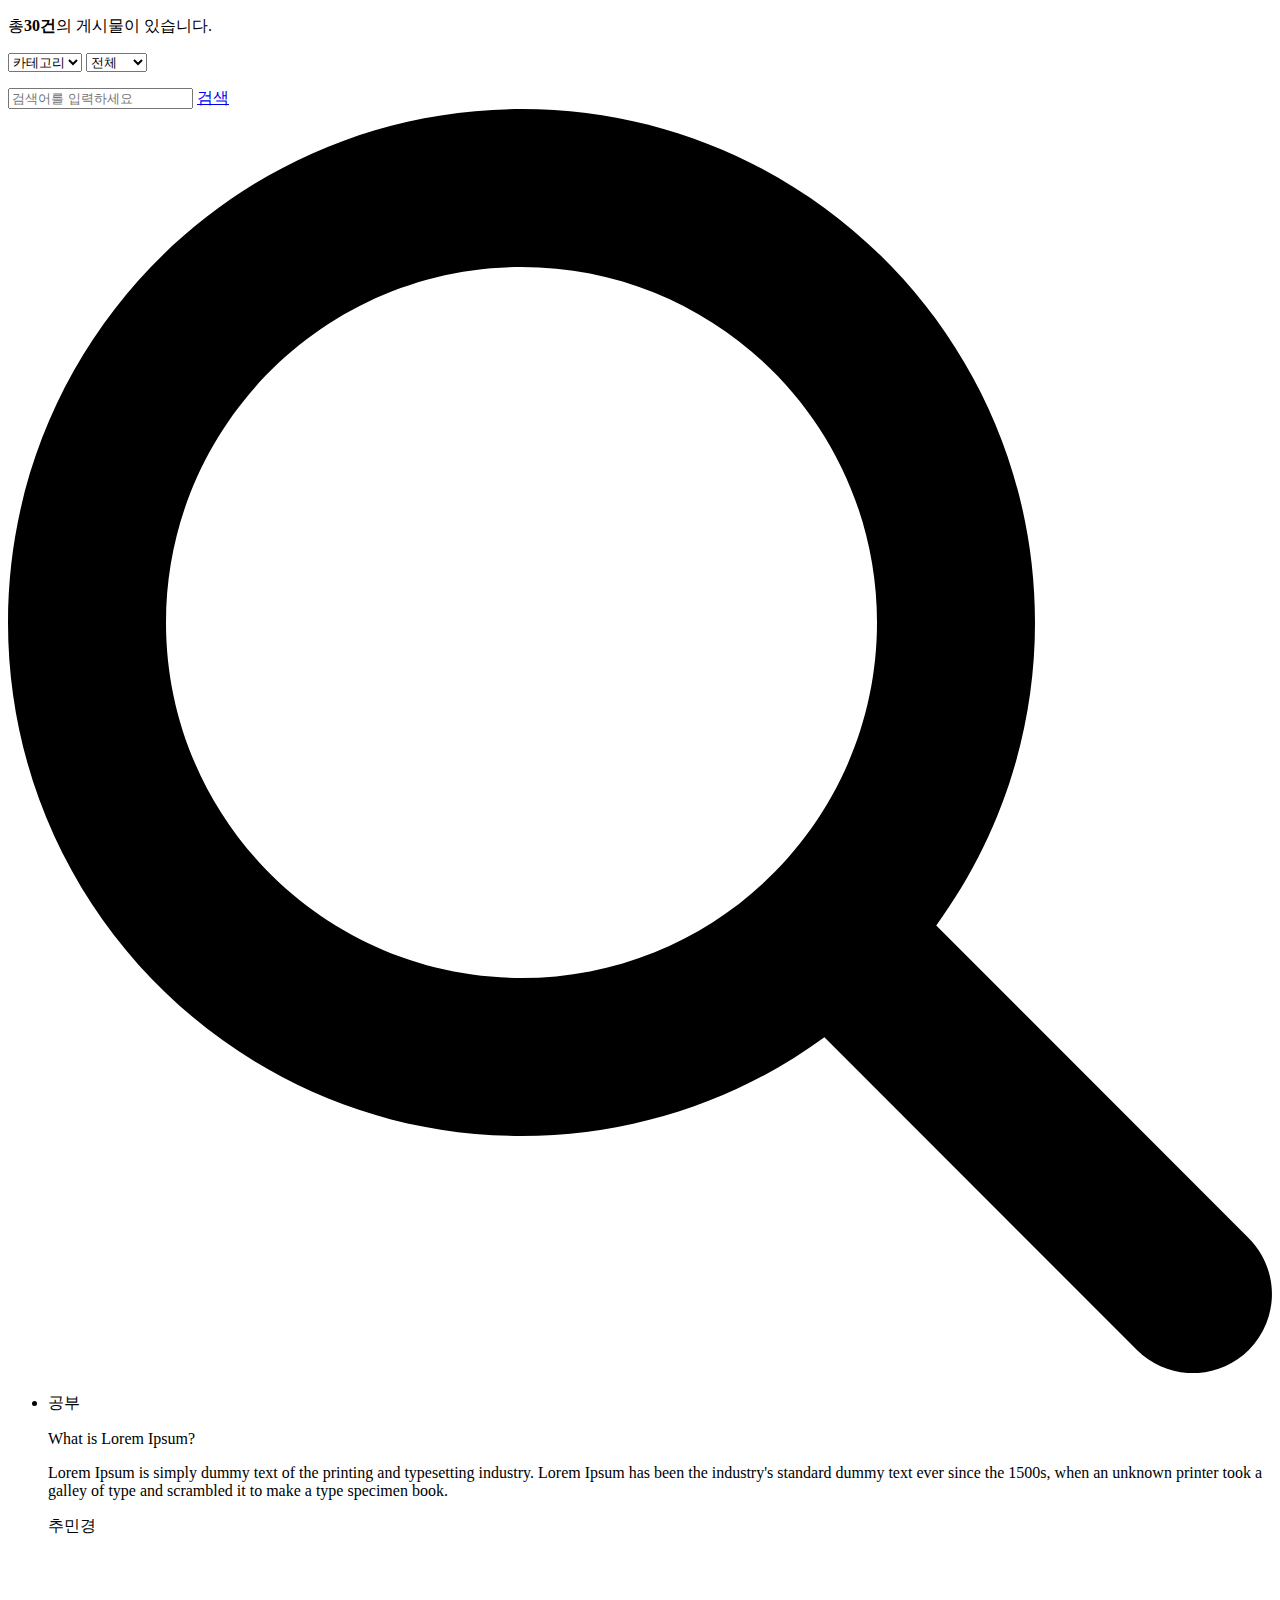
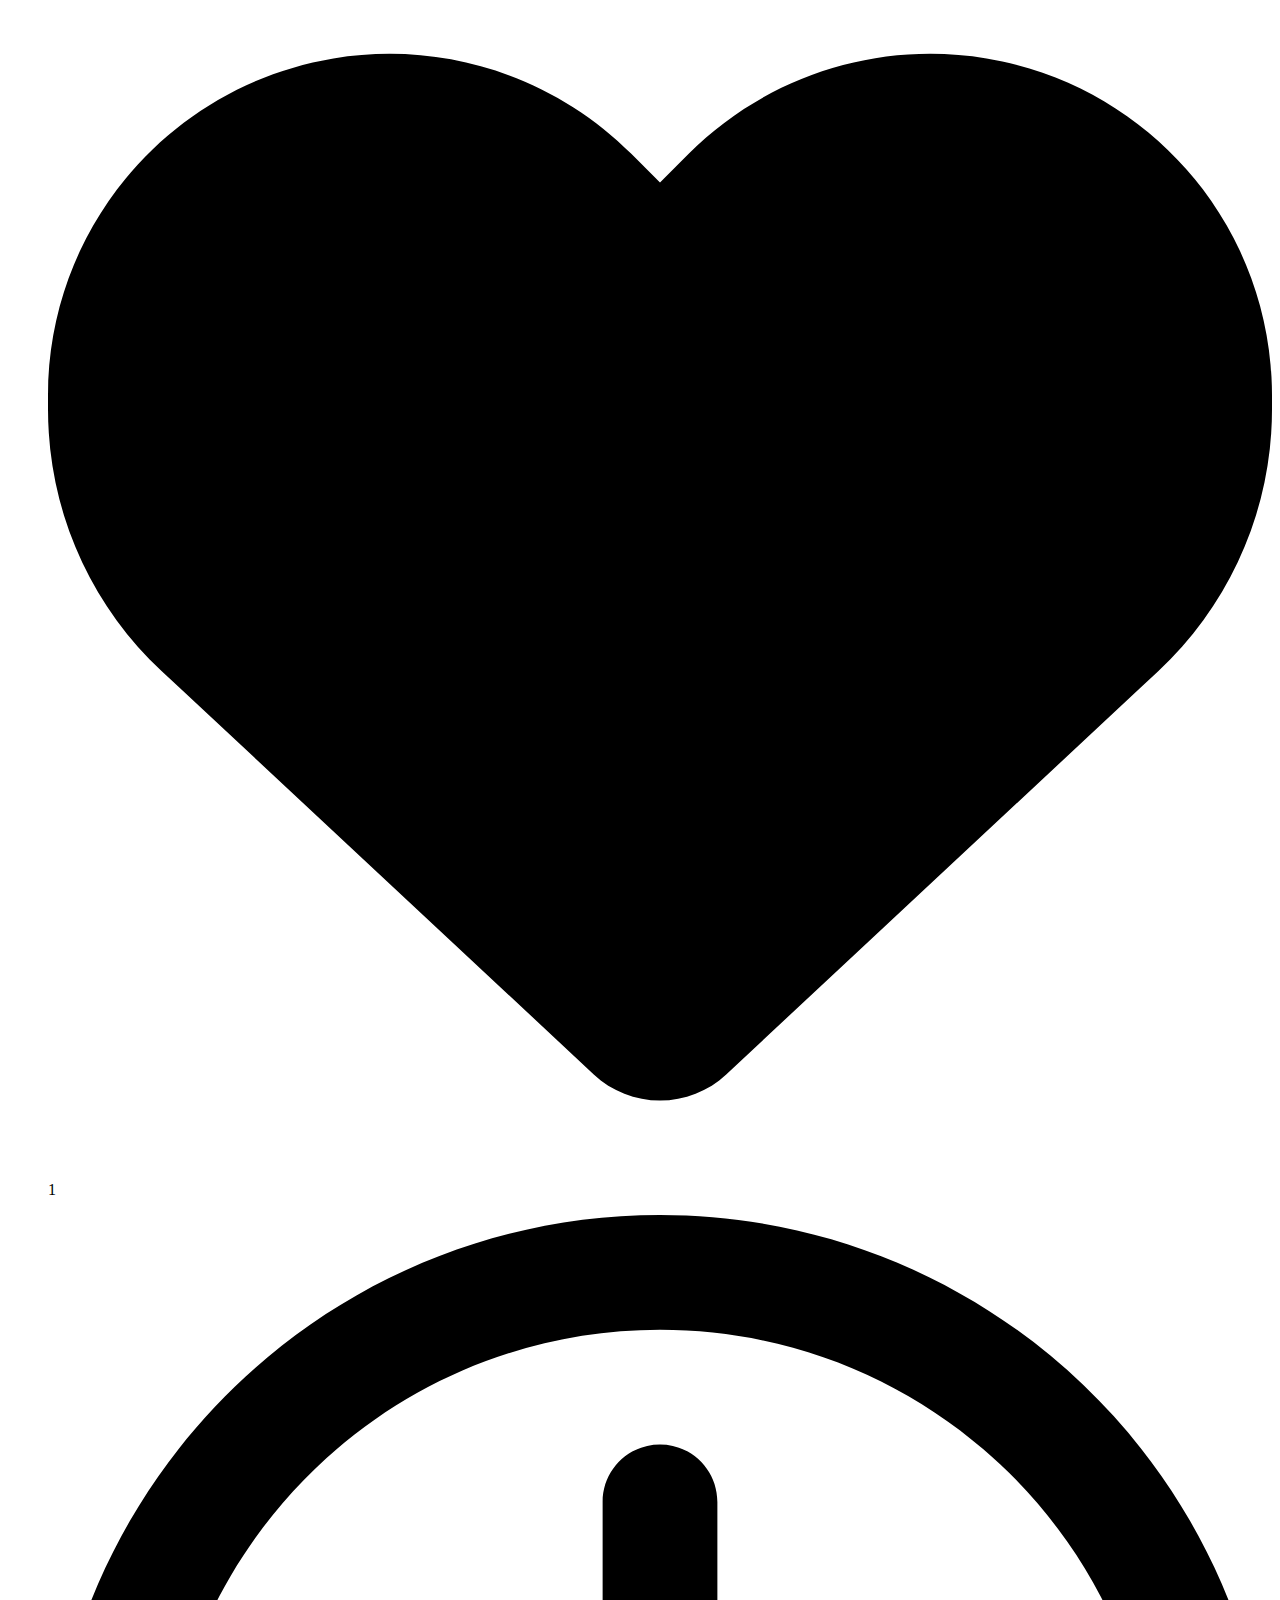
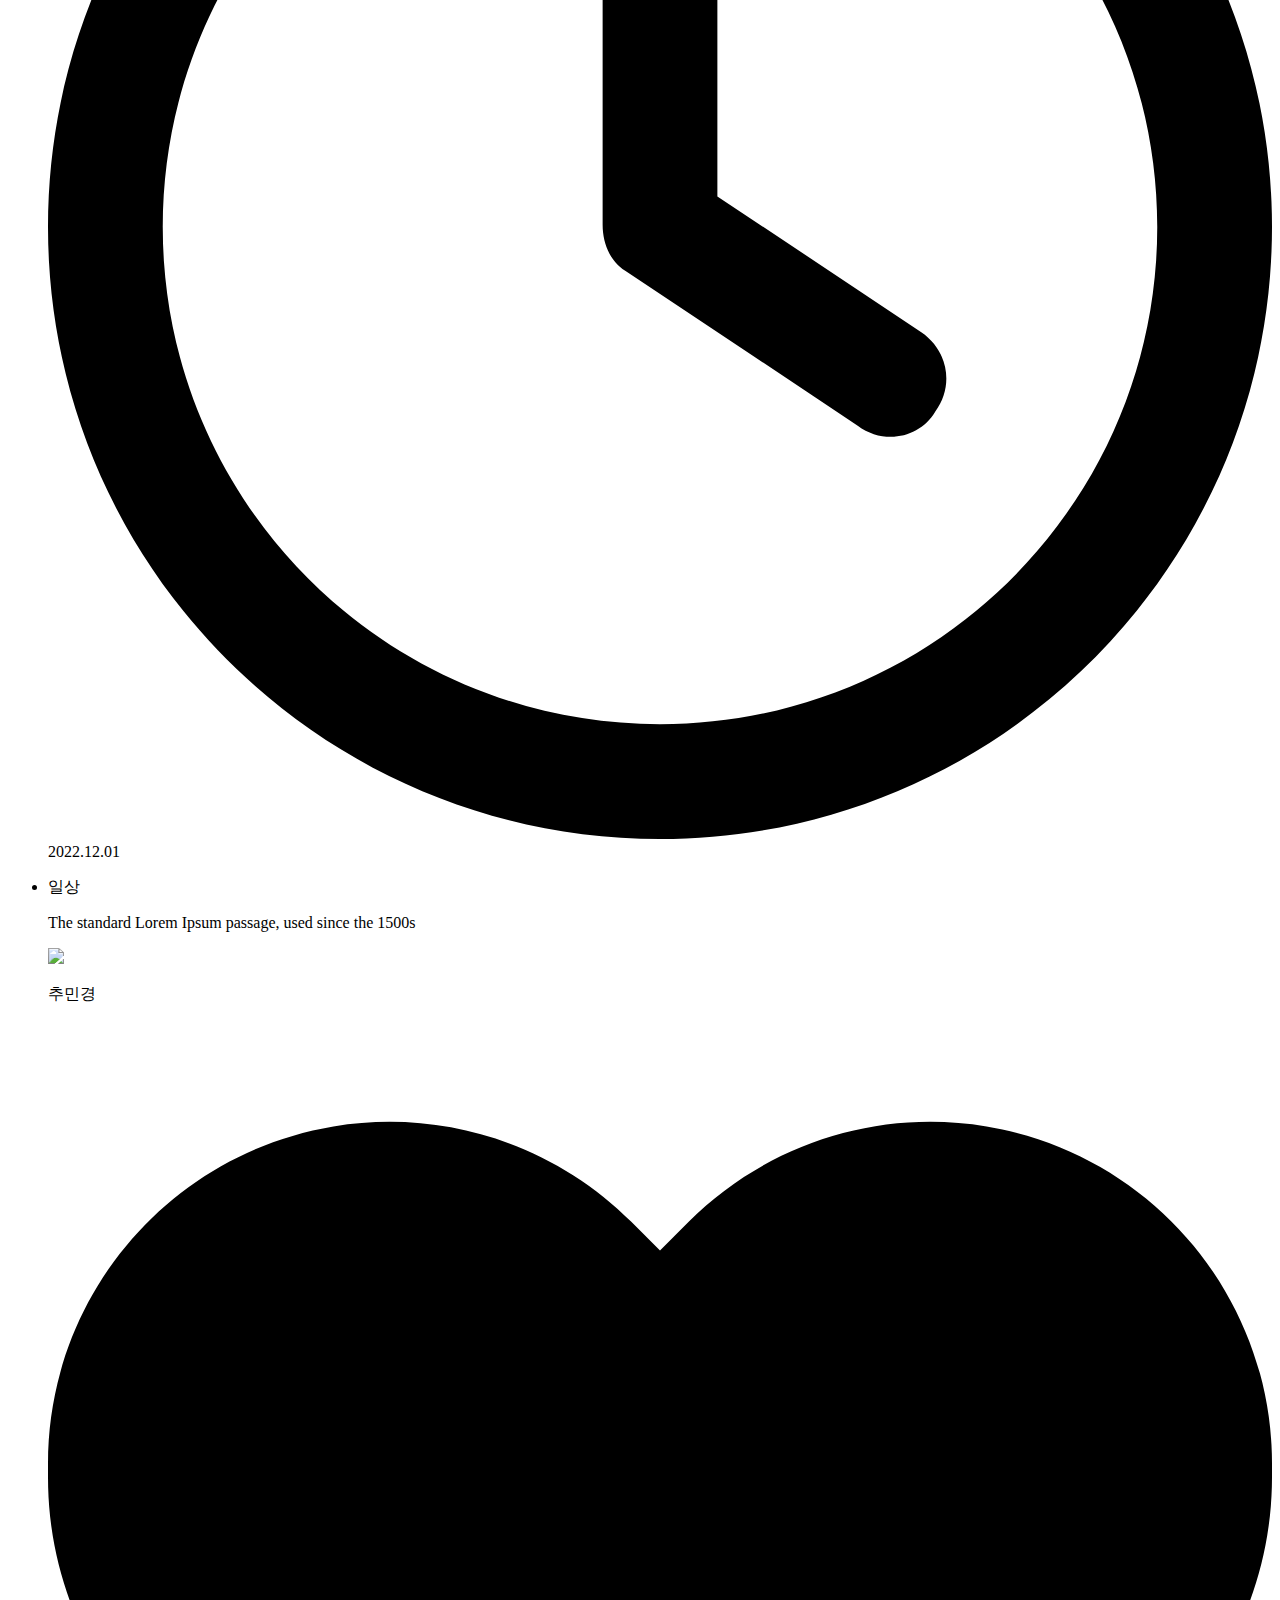
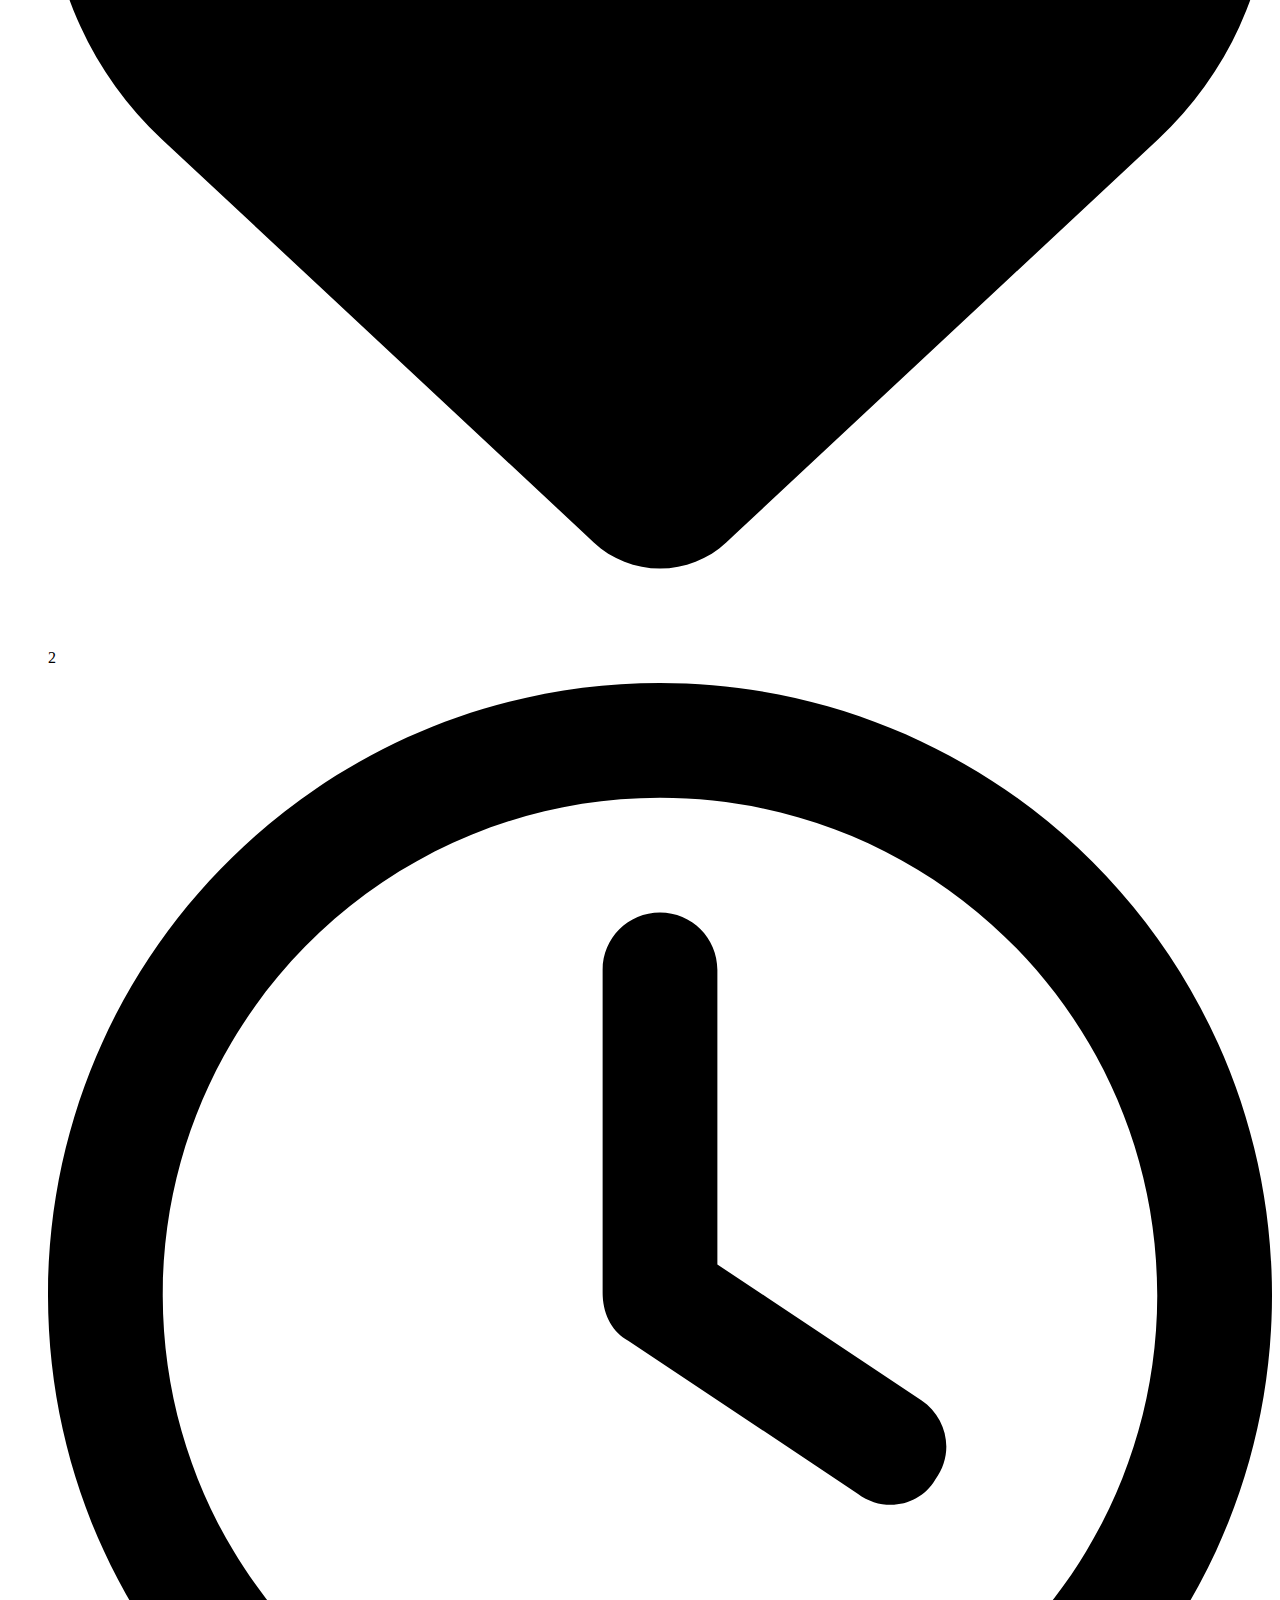
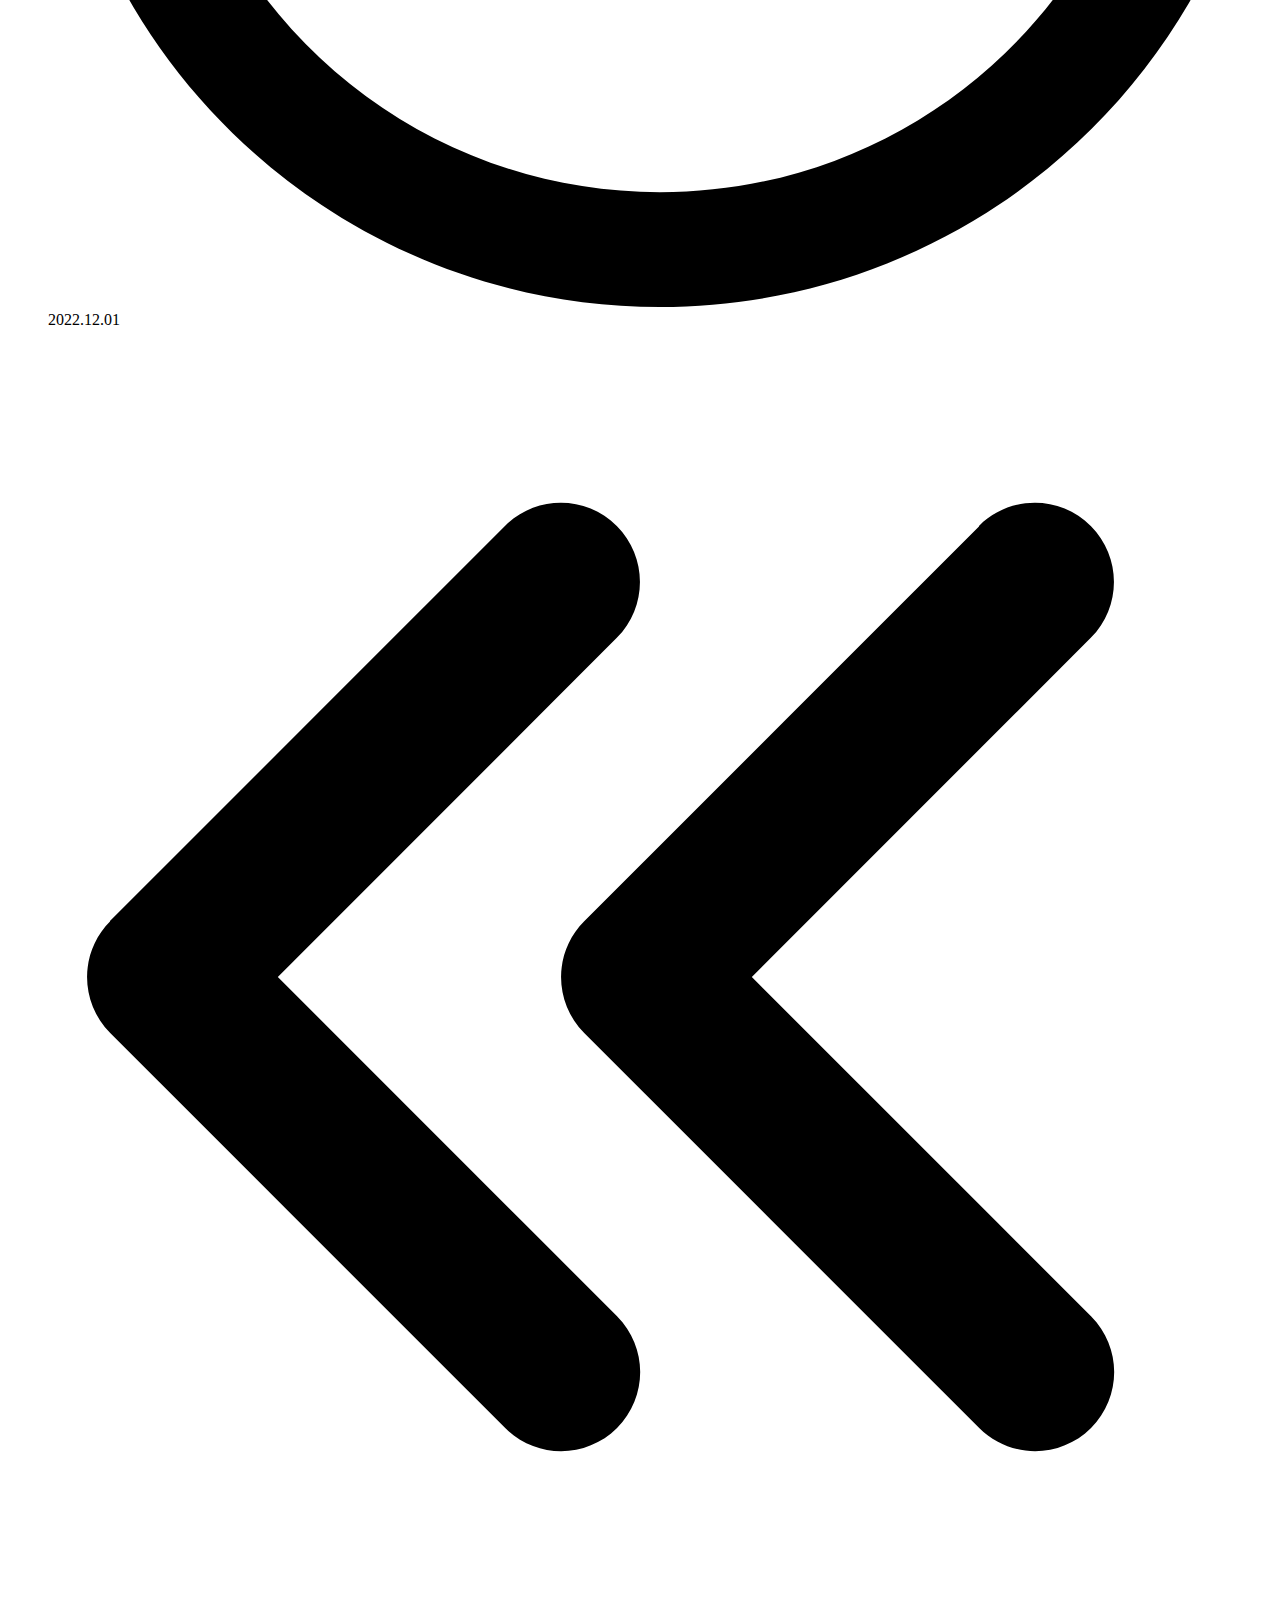
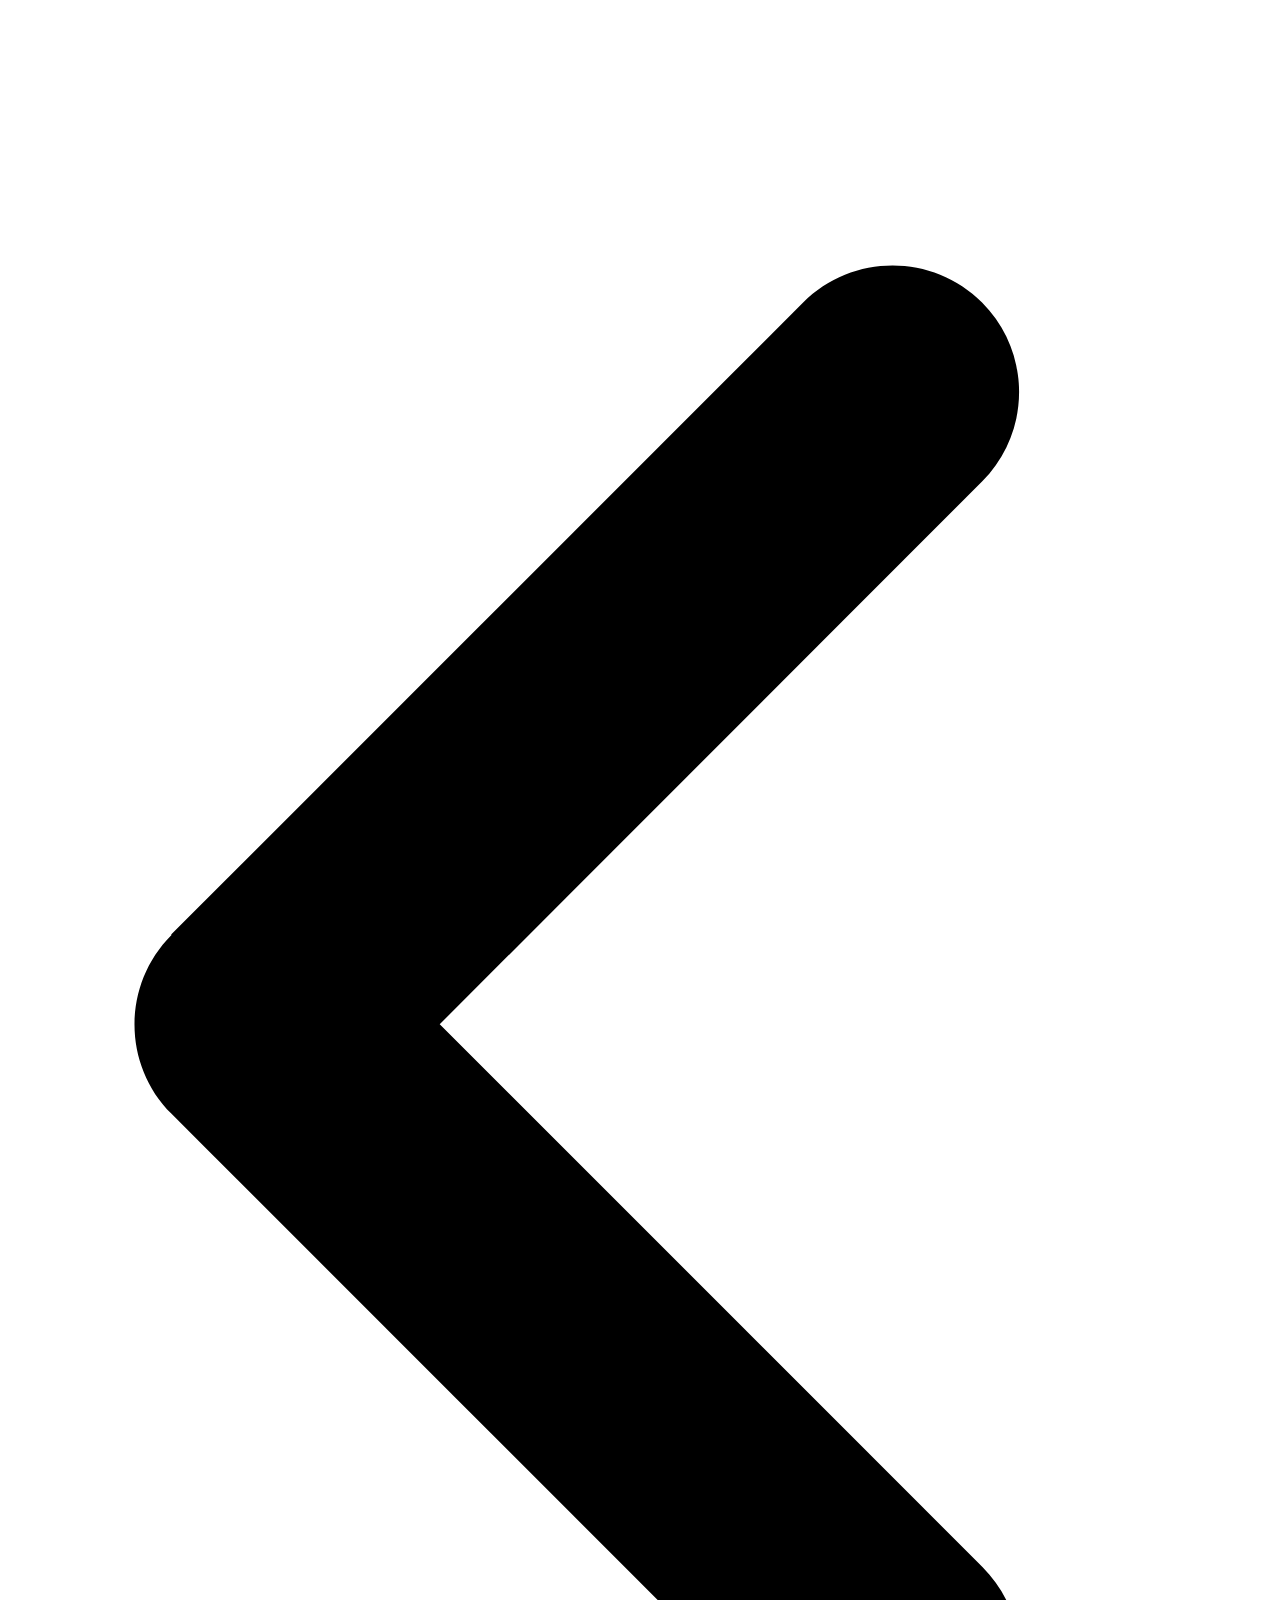
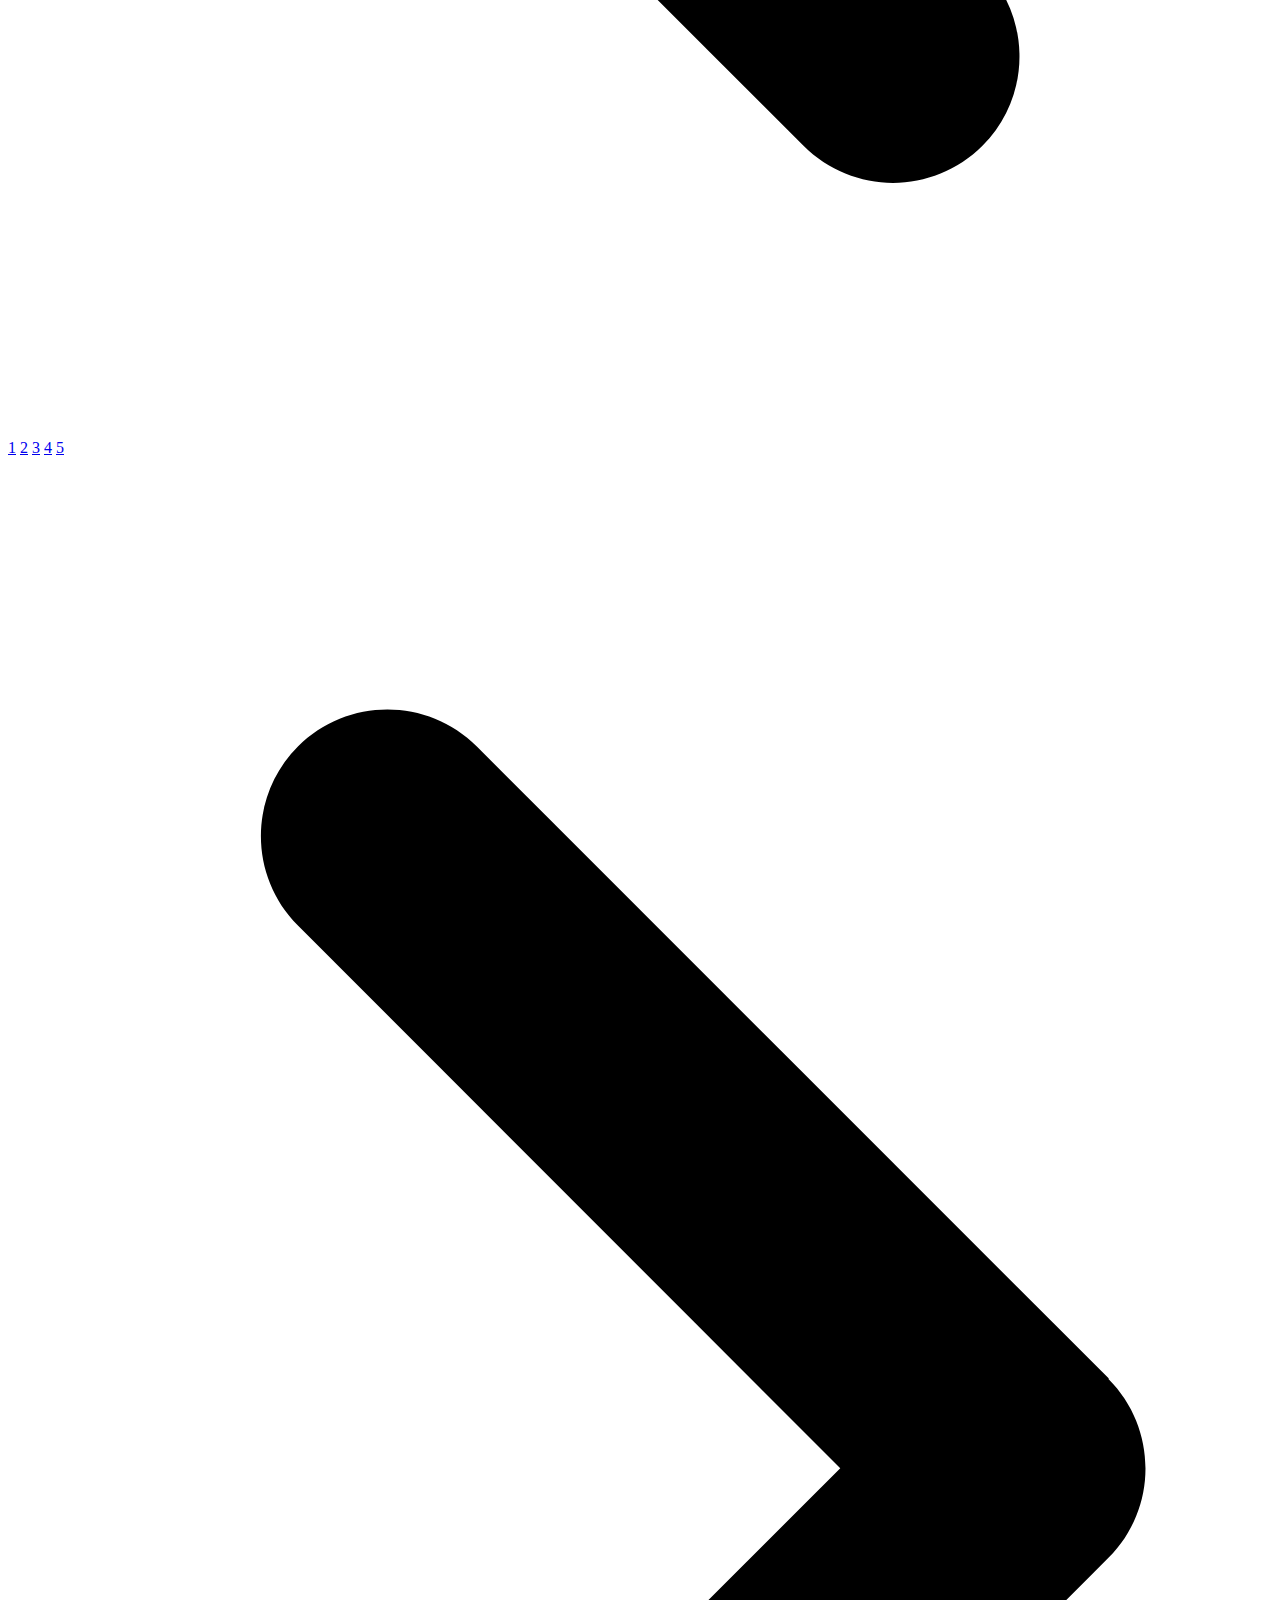
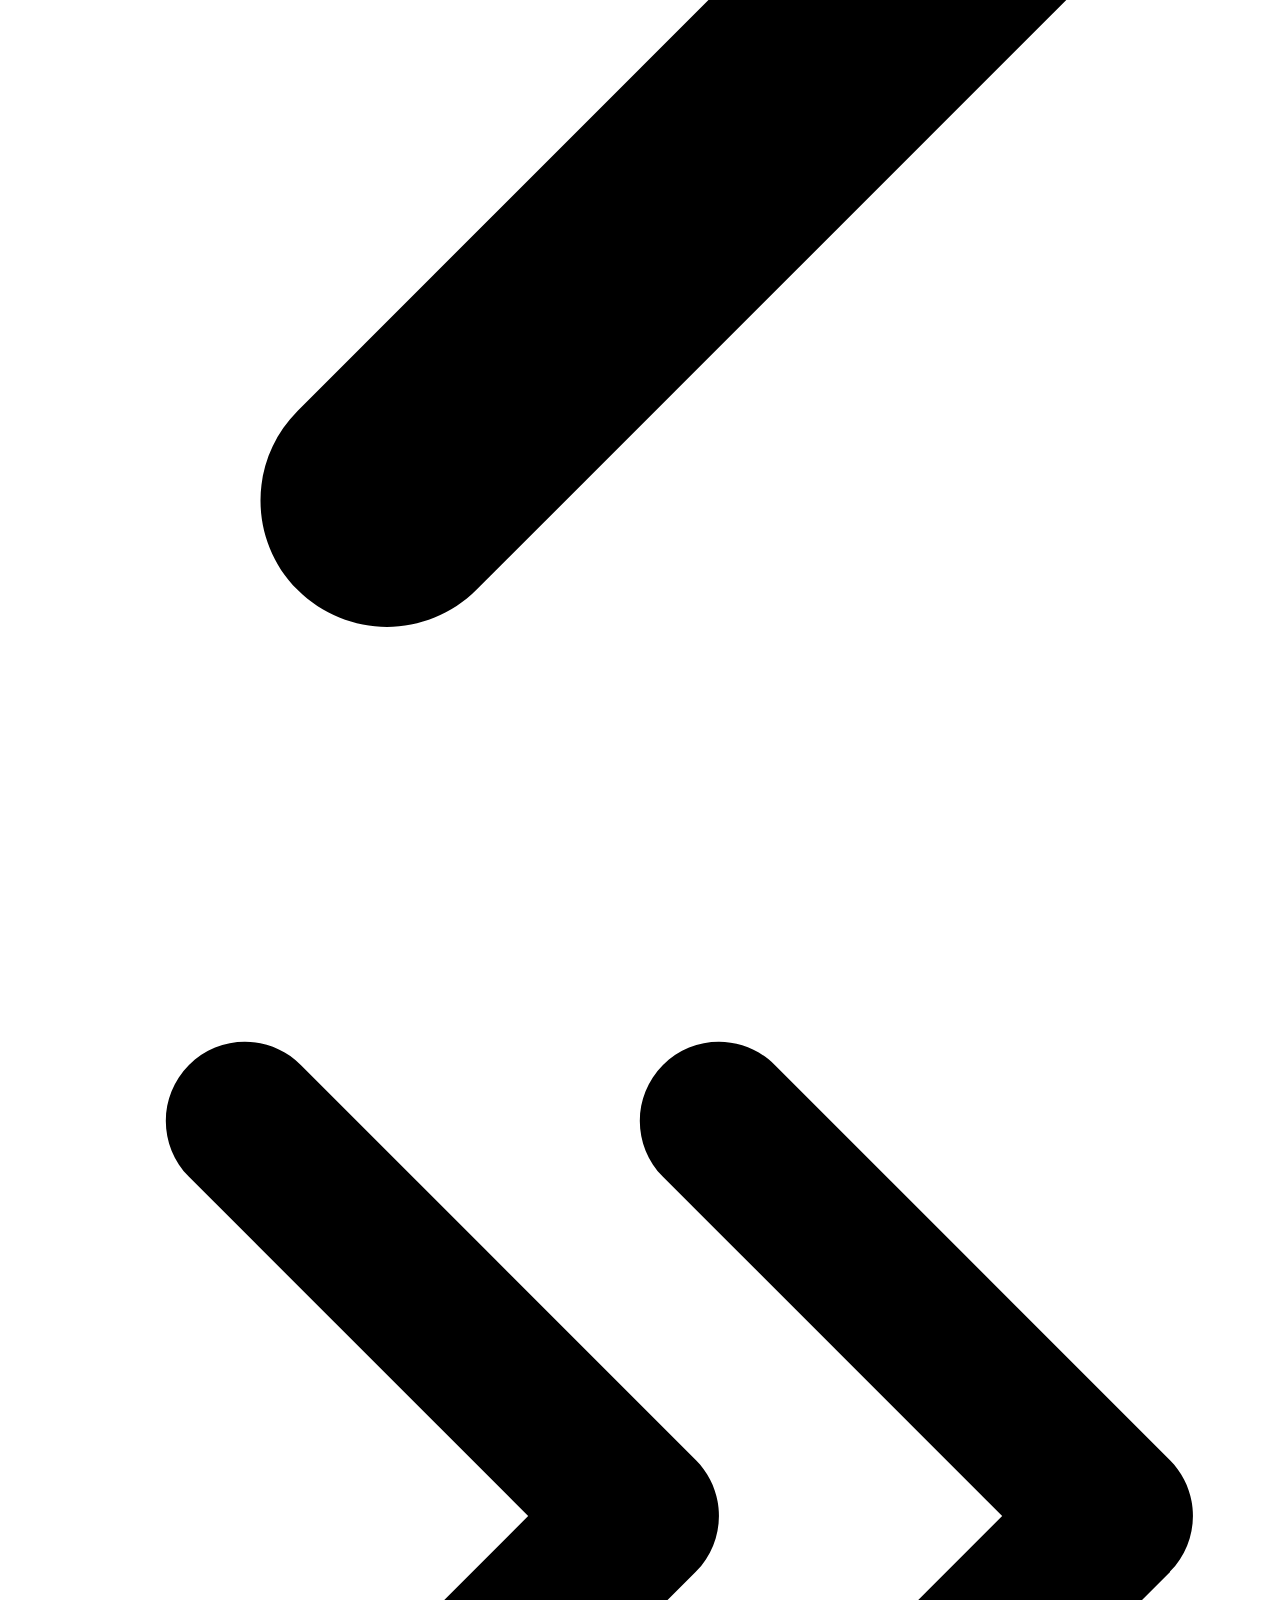
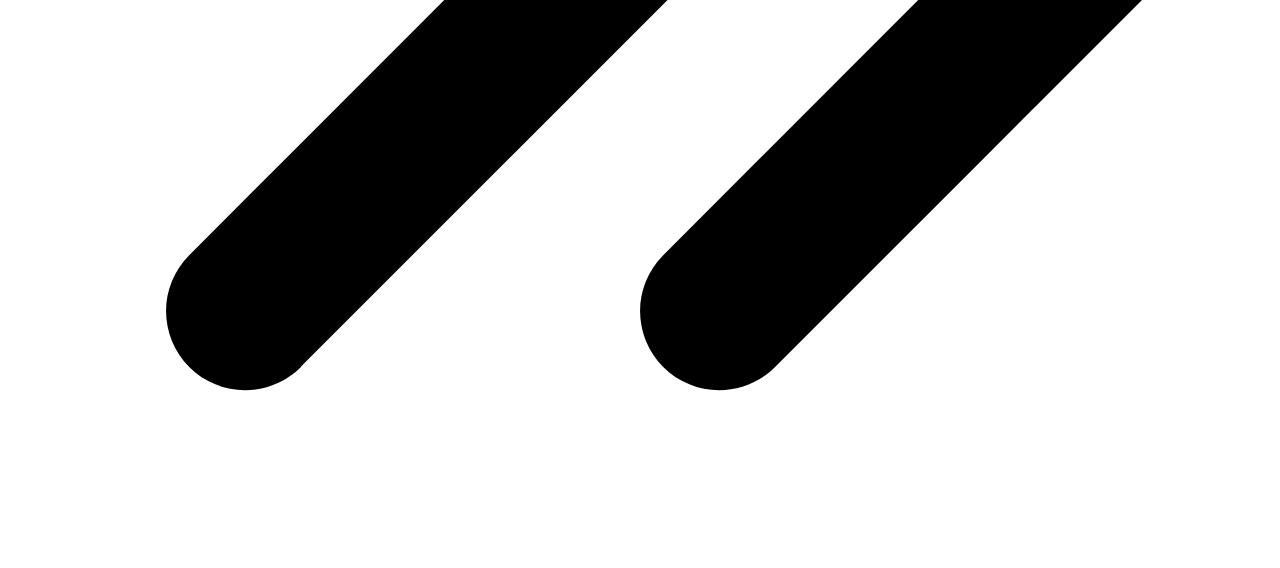
==== src/main/resources/templates/main/index.html @ 8f500b79 "css 수정" ====
<!DOCTYPE html>
<html xmlns:th="http://www.thymeleaf.org"
	xmlns:layout="http://www.ultraq.net.nz/thymeleaf/layout"
	layout:decorate="~{layouts/main}">
	<main layout:fragment="content">
		<div class="container">
			<div class="search_box">
				<p class="total">총<b>30건</b>의 게시물이 있습니다.</p>
				<div class="search">
					<select>
						<option>카테고리</option>
						<option>여행</option>
						<option>일상</option>
						<option>공부</option>
						<option>프로젝트</option>
					</select>
					<select>
						<option>전체</option>
						<option>작성자</option>
						<option>제목</option>
						<option>내용</option>
					</select>
					<p class="search">
						<input type="text" placeholder="검색어를 입력하세요">
						<a href="#" class="search_btn">검색<svg xmlns="http://www.w3.org/2000/svg" viewBox="0 0 512 512"><path d="M416 208c0 45.9-14.9 88.3-40 122.7L502.6 457.4c12.5 12.5 12.5 32.8 0 45.3s-32.8 12.5-45.3 0L330.7 376c-34.4 25.2-76.8 40-122.7 40C93.1 416 0 322.9 0 208S93.1 0 208 0S416 93.1 416 208zM208 352c79.5 0 144-64.5 144-144s-64.5-144-144-144S64 128.5 64 208s64.5 144 144 144z"/></svg></a>
					</p>
				</div>
			</div>
			
			<div class="list_box">
				<ul>
					<li>
						<div class="text_box">
							<p class="cate">공부</p>
							<p class="tit">What is Lorem Ipsum?</p>
							<p class="tt">Lorem Ipsum is simply dummy text of the printing and typesetting industry. Lorem Ipsum has been the industry's standard dummy text ever since the 1500s, when an unknown printer took a galley of type and scrambled it to make a type specimen book.</p>
							<div class="bottom_text">
								<div>
									<p class="name">추민경</p>
									<p class="luv"><svg xmlns="http://www.w3.org/2000/svg" viewBox="0 0 512 512"><path d="M47.6 300.4L228.3 469.1c7.5 7 17.4 10.9 27.7 10.9s20.2-3.9 27.7-10.9L464.4 300.4c30.4-28.3 47.6-68 47.6-109.5v-5.8c0-69.9-50.5-129.5-119.4-141C347 36.5 300.6 51.4 268 84L256 96 244 84c-32.6-32.6-79-47.5-124.6-39.9C50.5 55.6 0 115.2 0 185.1v5.8c0 41.5 17.2 81.2 47.6 109.5z"/></svg>1</p>
								</div>
								<p class="date"><svg xmlns="http://www.w3.org/2000/svg" viewBox="0 0 512 512"><path d="M232 120C232 106.7 242.7 96 256 96C269.3 96 280 106.7 280 120V243.2L365.3 300C376.3 307.4 379.3 322.3 371.1 333.3C364.6 344.3 349.7 347.3 338.7 339.1L242.7 275.1C236 271.5 232 264 232 255.1L232 120zM256 0C397.4 0 512 114.6 512 256C512 397.4 397.4 512 256 512C114.6 512 0 397.4 0 256C0 114.6 114.6 0 256 0zM48 256C48 370.9 141.1 464 256 464C370.9 464 464 370.9 464 256C464 141.1 370.9 48 256 48C141.1 48 48 141.1 48 256z"/></svg>2022.12.01</p>
							</div>
						</div>
					</li>
					<li class="photo">
						<div class="text_box">
							<p class="cate">일상</p>
							<p class="tit">The standard Lorem Ipsum passage, used since the 1500s</p>
							<p class="img"><img src="/img/bg_img.png" style="background:url('') no-repeat 50% 50% / cover"></p>
							<div class="bottom_text">
								<div>
									<p class="name">추민경</p>
									<p class="luv on"><svg xmlns="http://www.w3.org/2000/svg" viewBox="0 0 512 512"><path d="M47.6 300.4L228.3 469.1c7.5 7 17.4 10.9 27.7 10.9s20.2-3.9 27.7-10.9L464.4 300.4c30.4-28.3 47.6-68 47.6-109.5v-5.8c0-69.9-50.5-129.5-119.4-141C347 36.5 300.6 51.4 268 84L256 96 244 84c-32.6-32.6-79-47.5-124.6-39.9C50.5 55.6 0 115.2 0 185.1v5.8c0 41.5 17.2 81.2 47.6 109.5z"/></svg>2</p>
								</div>
								<p class="date"><svg xmlns="http://www.w3.org/2000/svg" viewBox="0 0 512 512"><path d="M232 120C232 106.7 242.7 96 256 96C269.3 96 280 106.7 280 120V243.2L365.3 300C376.3 307.4 379.3 322.3 371.1 333.3C364.6 344.3 349.7 347.3 338.7 339.1L242.7 275.1C236 271.5 232 264 232 255.1L232 120zM256 0C397.4 0 512 114.6 512 256C512 397.4 397.4 512 256 512C114.6 512 0 397.4 0 256C0 114.6 114.6 0 256 0zM48 256C48 370.9 141.1 464 256 464C370.9 464 464 370.9 464 256C464 141.1 370.9 48 256 48C141.1 48 48 141.1 48 256z"/></svg>2022.12.01</p>
							</div>
						</div>
					</li>
				</ul>
			</div><!-- list_box -->
			
			<p class="pagination">
				<a href="#" title="처음 페이지로 이동" class="direction prev end"><svg xmlns="http://www.w3.org/2000/svg" viewBox="0 0 512 512"><!--! Font Awesome Pro 6.2.1 by @fontawesome - https://fontawesome.com License - https://fontawesome.com/license (Commercial License) Copyright 2022 Fonticons, Inc. --><path d="M41.4 233.4c-12.5 12.5-12.5 32.8 0 45.3l160 160c12.5 12.5 32.8 12.5 45.3 0s12.5-32.8 0-45.3L109.3 256 246.6 118.6c12.5-12.5 12.5-32.8 0-45.3s-32.8-12.5-45.3 0l-160 160zm352-160l-160 160c-12.5 12.5-12.5 32.8 0 45.3l160 160c12.5 12.5 32.8 12.5 45.3 0s12.5-32.8 0-45.3L301.3 256 438.6 118.6c12.5-12.5 12.5-32.8 0-45.3s-32.8-12.5-45.3 0z"/></svg></a>
				<a href="#" title="이전 페이지 이동" class="direction prev"><svg xmlns="http://www.w3.org/2000/svg" viewBox="0 0 320 512"><!--! Font Awesome Pro 6.2.1 by @fontawesome - https://fontawesome.com License - https://fontawesome.com/license (Commercial License) Copyright 2022 Fonticons, Inc. --><path d="M41.4 233.4c-12.5 12.5-12.5 32.8 0 45.3l160 160c12.5 12.5 32.8 12.5 45.3 0s12.5-32.8 0-45.3L109.3 256 246.6 118.6c12.5-12.5 12.5-32.8 0-45.3s-32.8-12.5-45.3 0l-160 160z"/></svg></a>
				<a href="#" class="num active">1</a>
				<a href="#" class="num">2</a>
				<a href="#" class="num">3</a>
				<a href="#" class="num">4</a>
				<a href="#" class="num">5</a>
				<a href="#" title="다음 페이지로 이동" class="direction next"><svg xmlns="http://www.w3.org/2000/svg" viewBox="0 0 320 512"><!--! Font Awesome Pro 6.2.1 by @fontawesome - https://fontawesome.com License - https://fontawesome.com/license (Commercial License) Copyright 2022 Fonticons, Inc. --><path d="M278.6 233.4c12.5 12.5 12.5 32.8 0 45.3l-160 160c-12.5 12.5-32.8 12.5-45.3 0s-12.5-32.8 0-45.3L210.7 256 73.4 118.6c-12.5-12.5-12.5-32.8 0-45.3s32.8-12.5 45.3 0l160 160z"/></svg></a>
				<a href="#" title="끝 페이지로 이동" class="direction next end"><svg xmlns="http://www.w3.org/2000/svg" viewBox="0 0 512 512"><!--! Font Awesome Pro 6.2.1 by @fontawesome - https://fontawesome.com License - https://fontawesome.com/license (Commercial License) Copyright 2022 Fonticons, Inc. --><path d="M470.6 278.6c12.5-12.5 12.5-32.8 0-45.3l-160-160c-12.5-12.5-32.8-12.5-45.3 0s-12.5 32.8 0 45.3L402.7 256 265.4 393.4c-12.5 12.5-12.5 32.8 0 45.3s32.8 12.5 45.3 0l160-160zm-352 160l160-160c12.5-12.5 12.5-32.8 0-45.3l-160-160c-12.5-12.5-32.8-12.5-45.3 0s-12.5 32.8 0 45.3L210.7 256 73.4 393.4c-12.5 12.5-12.5 32.8 0 45.3s32.8 12.5 45.3 0z"/></svg></a>
			</p>
		</div><!-- container -->
	</main>
</html>
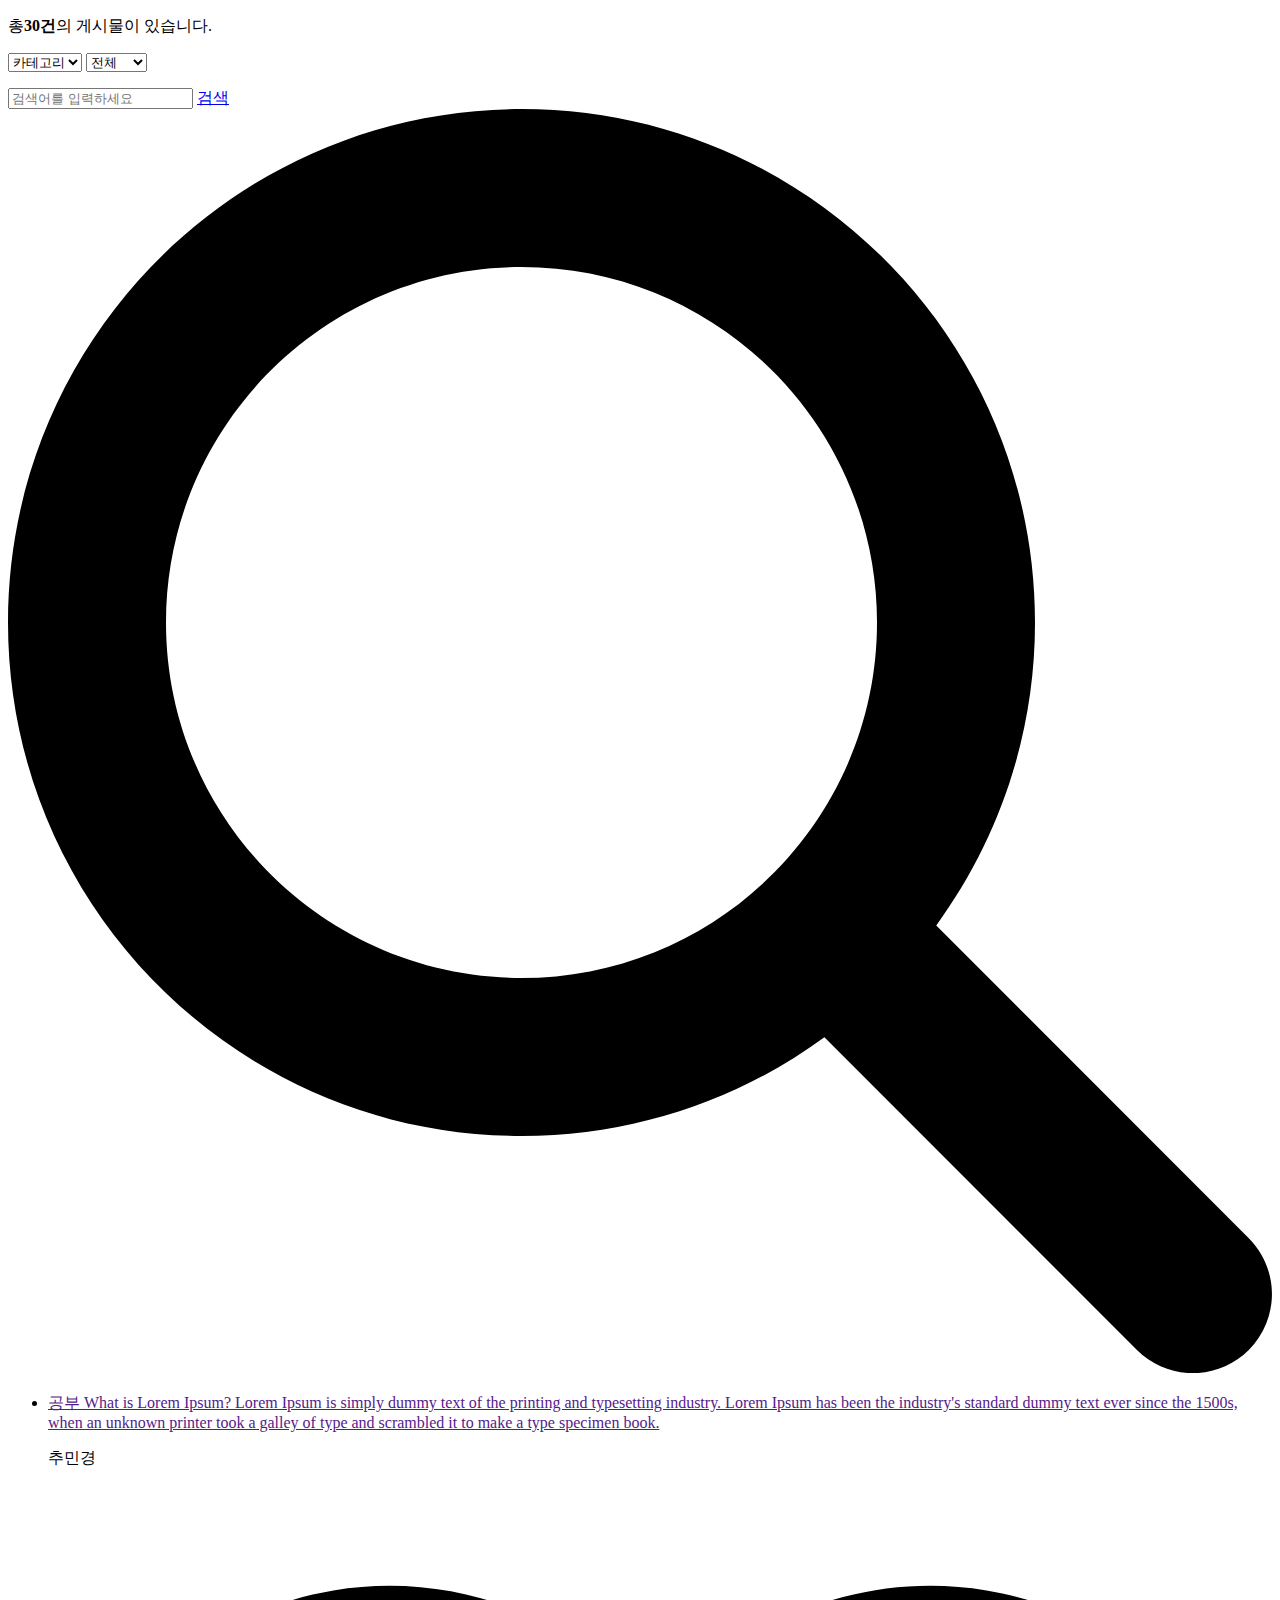
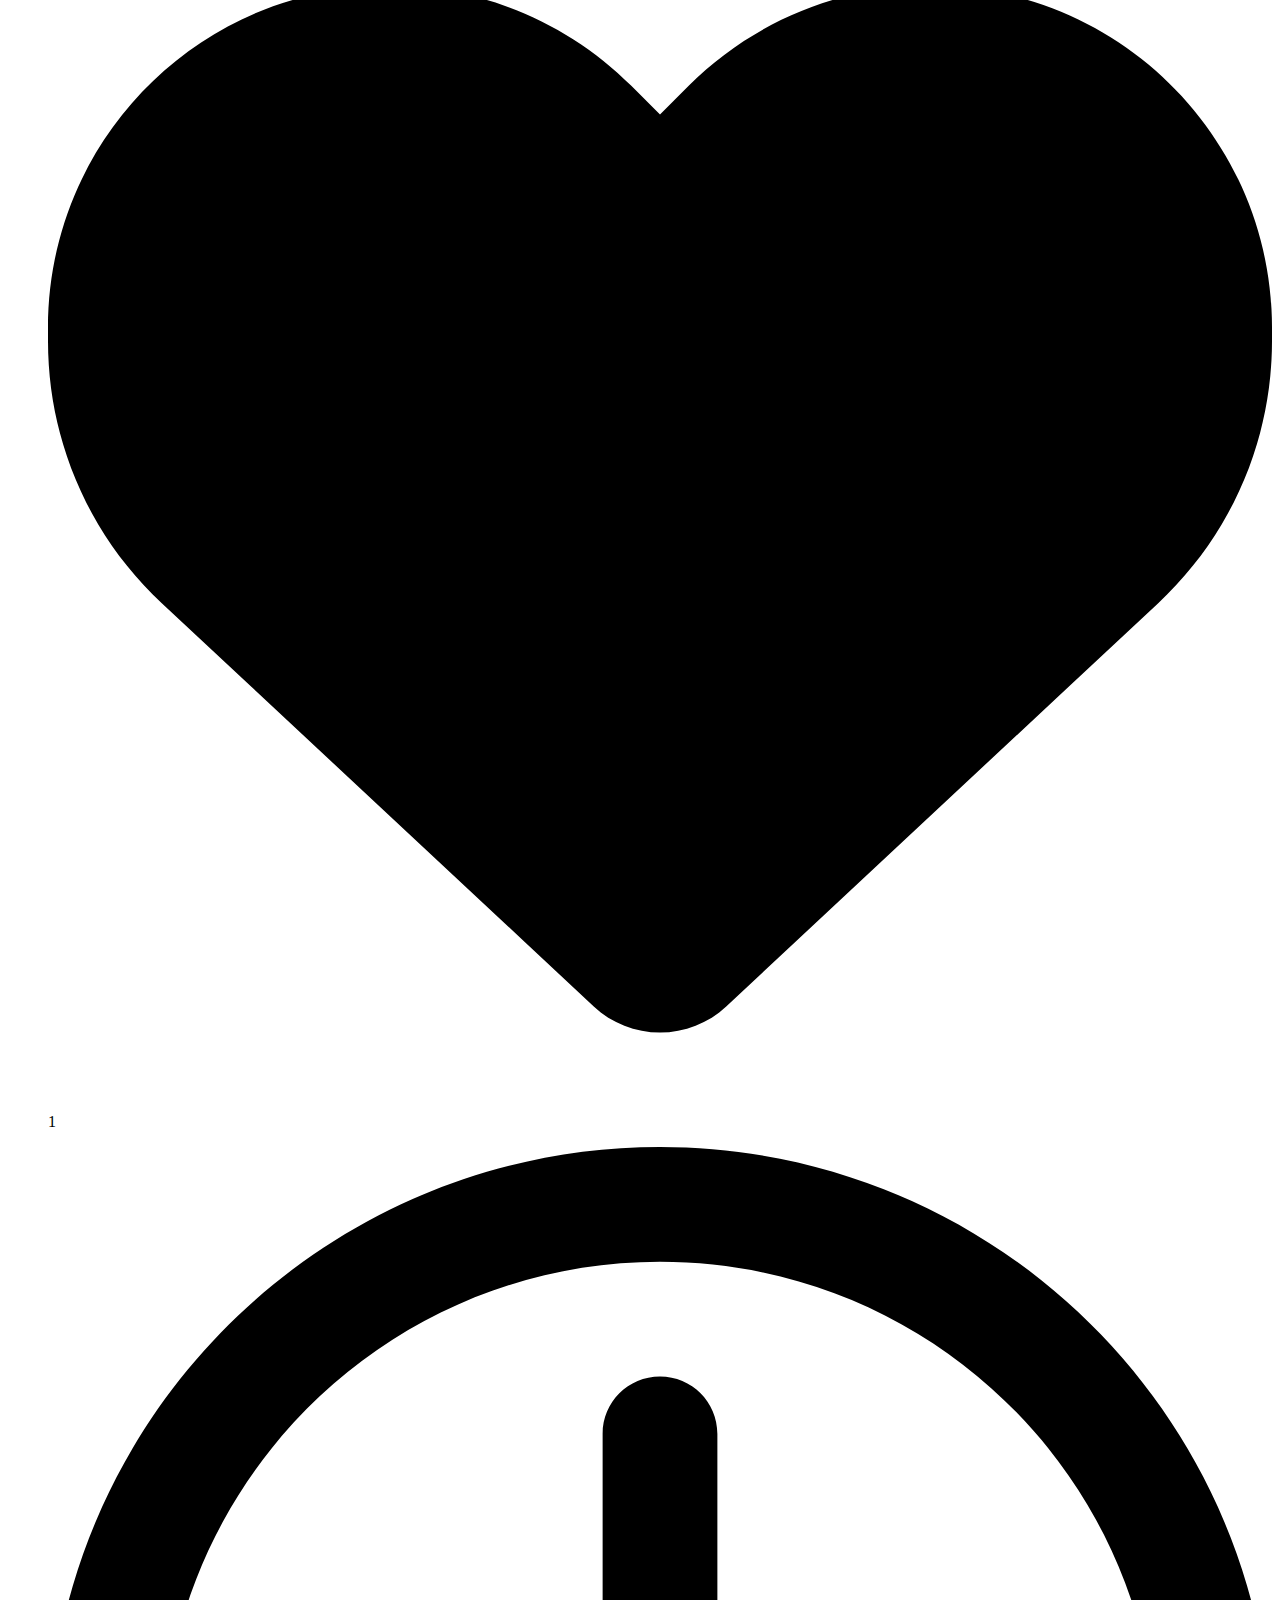
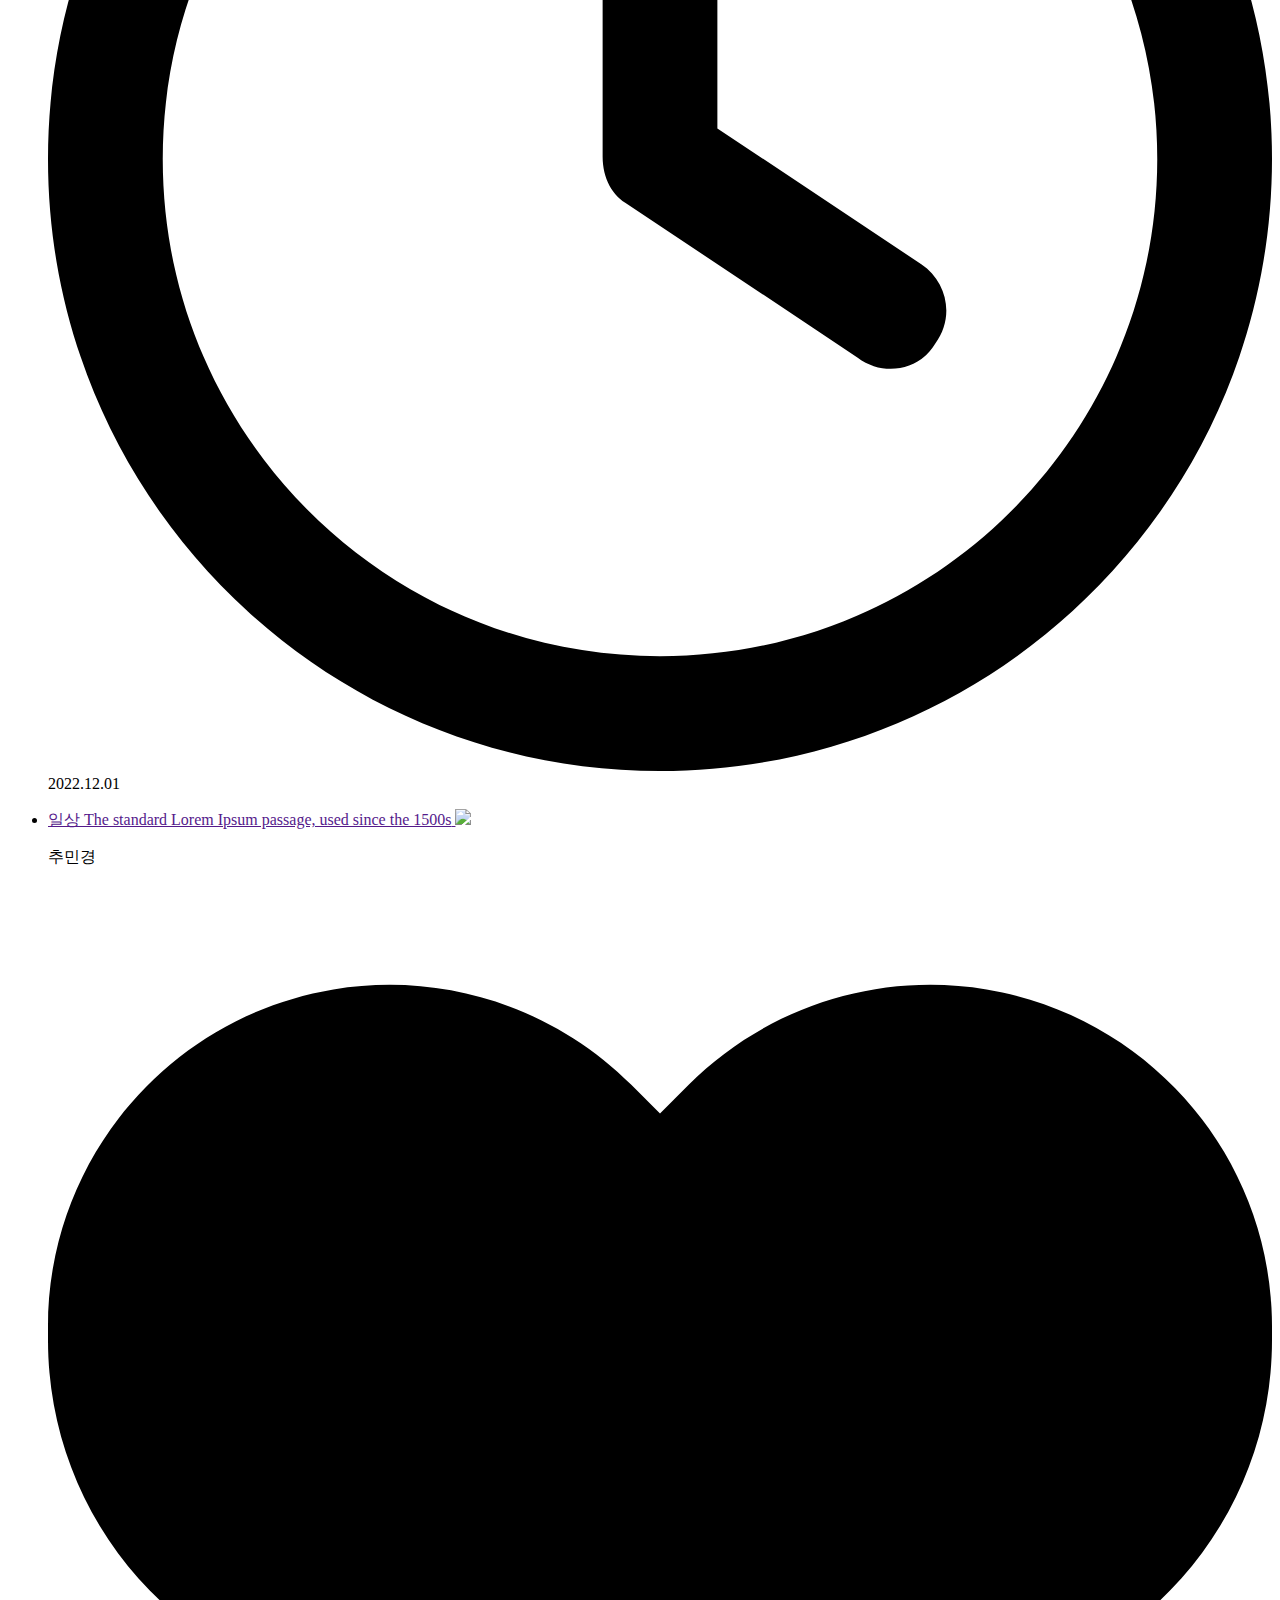
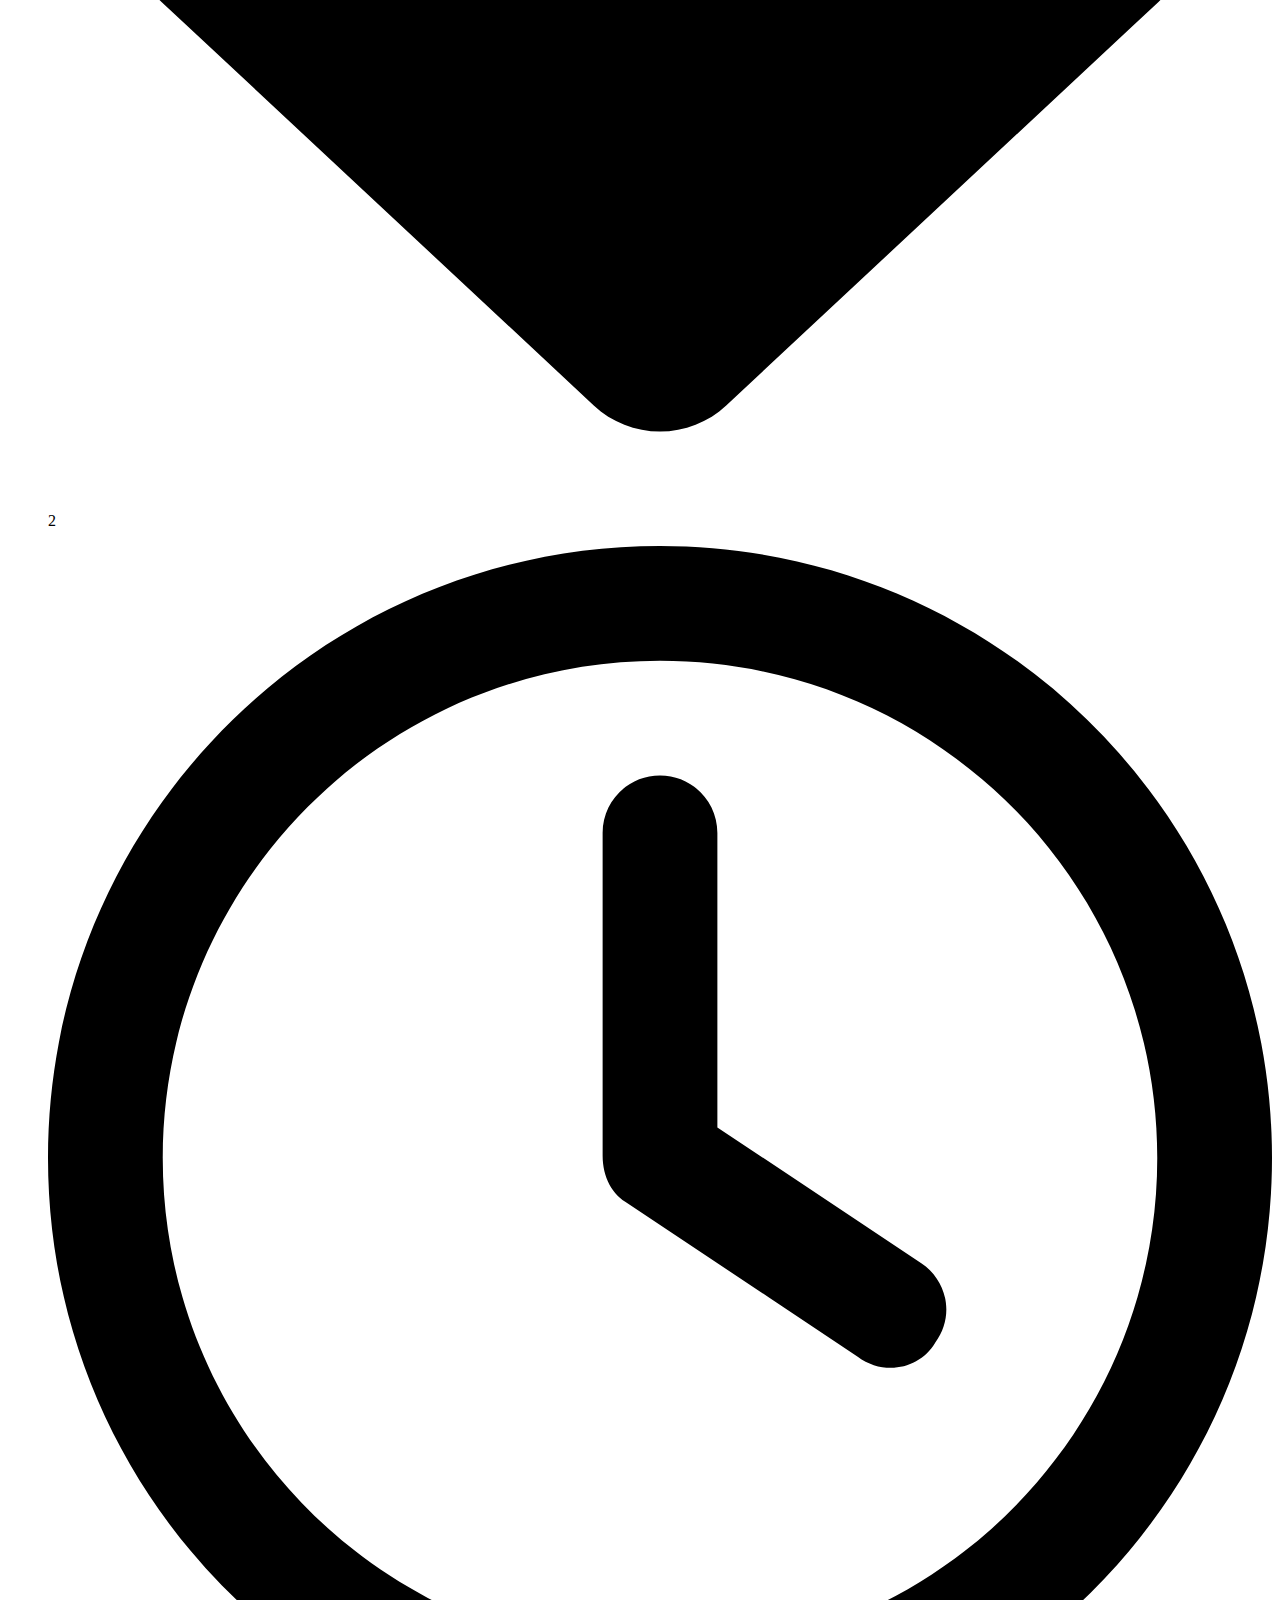
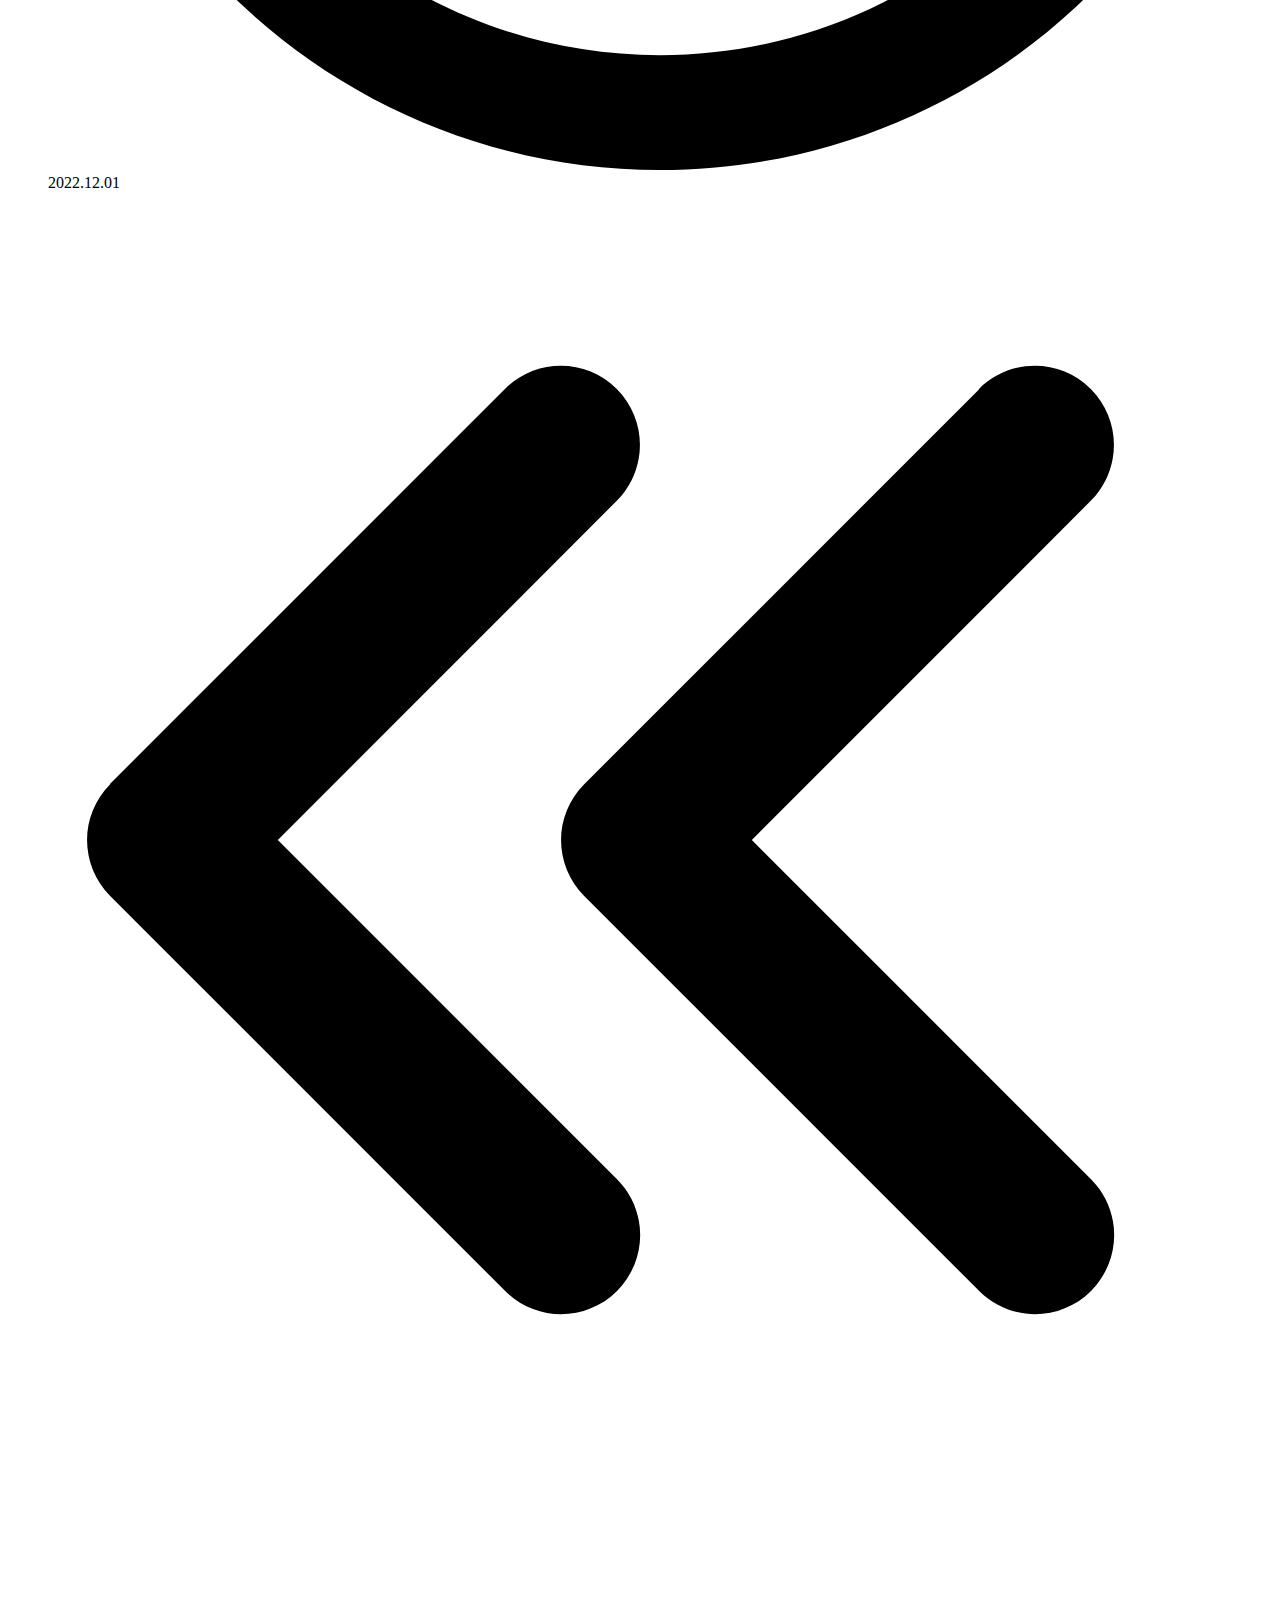
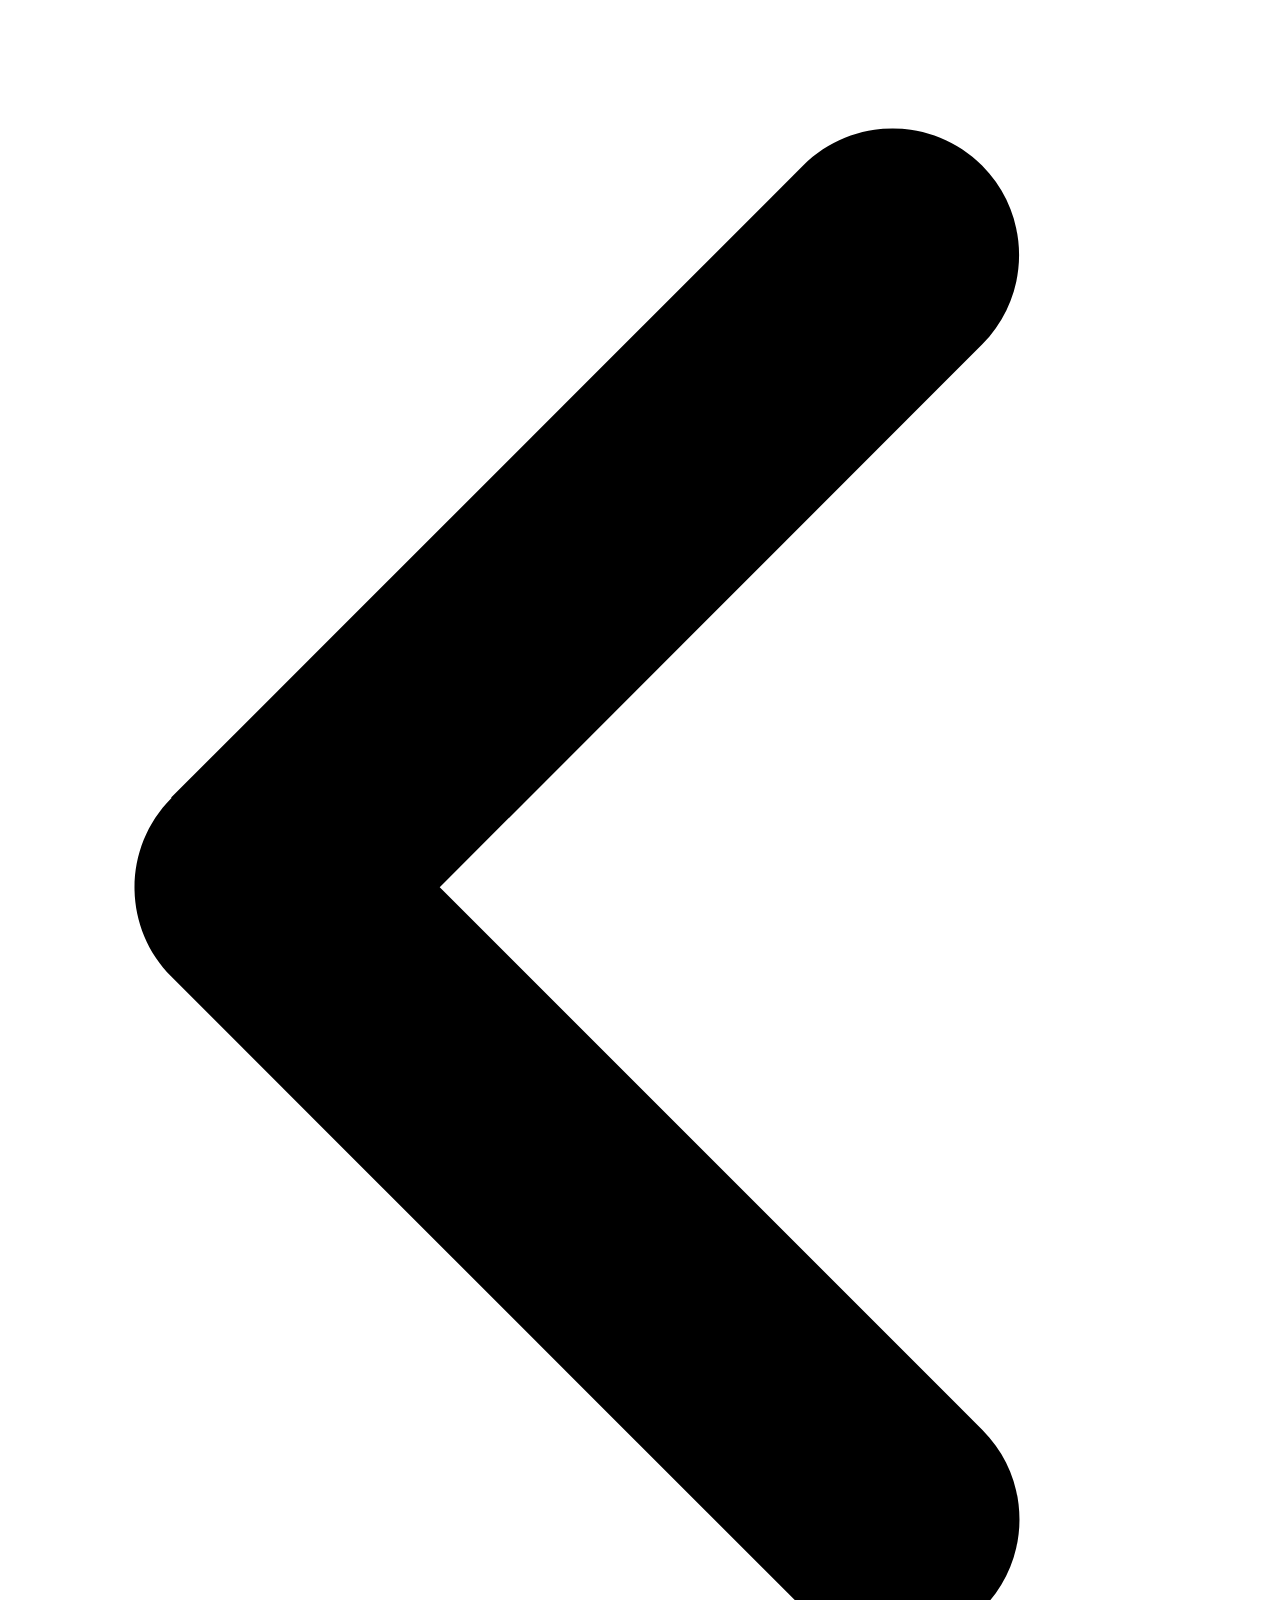
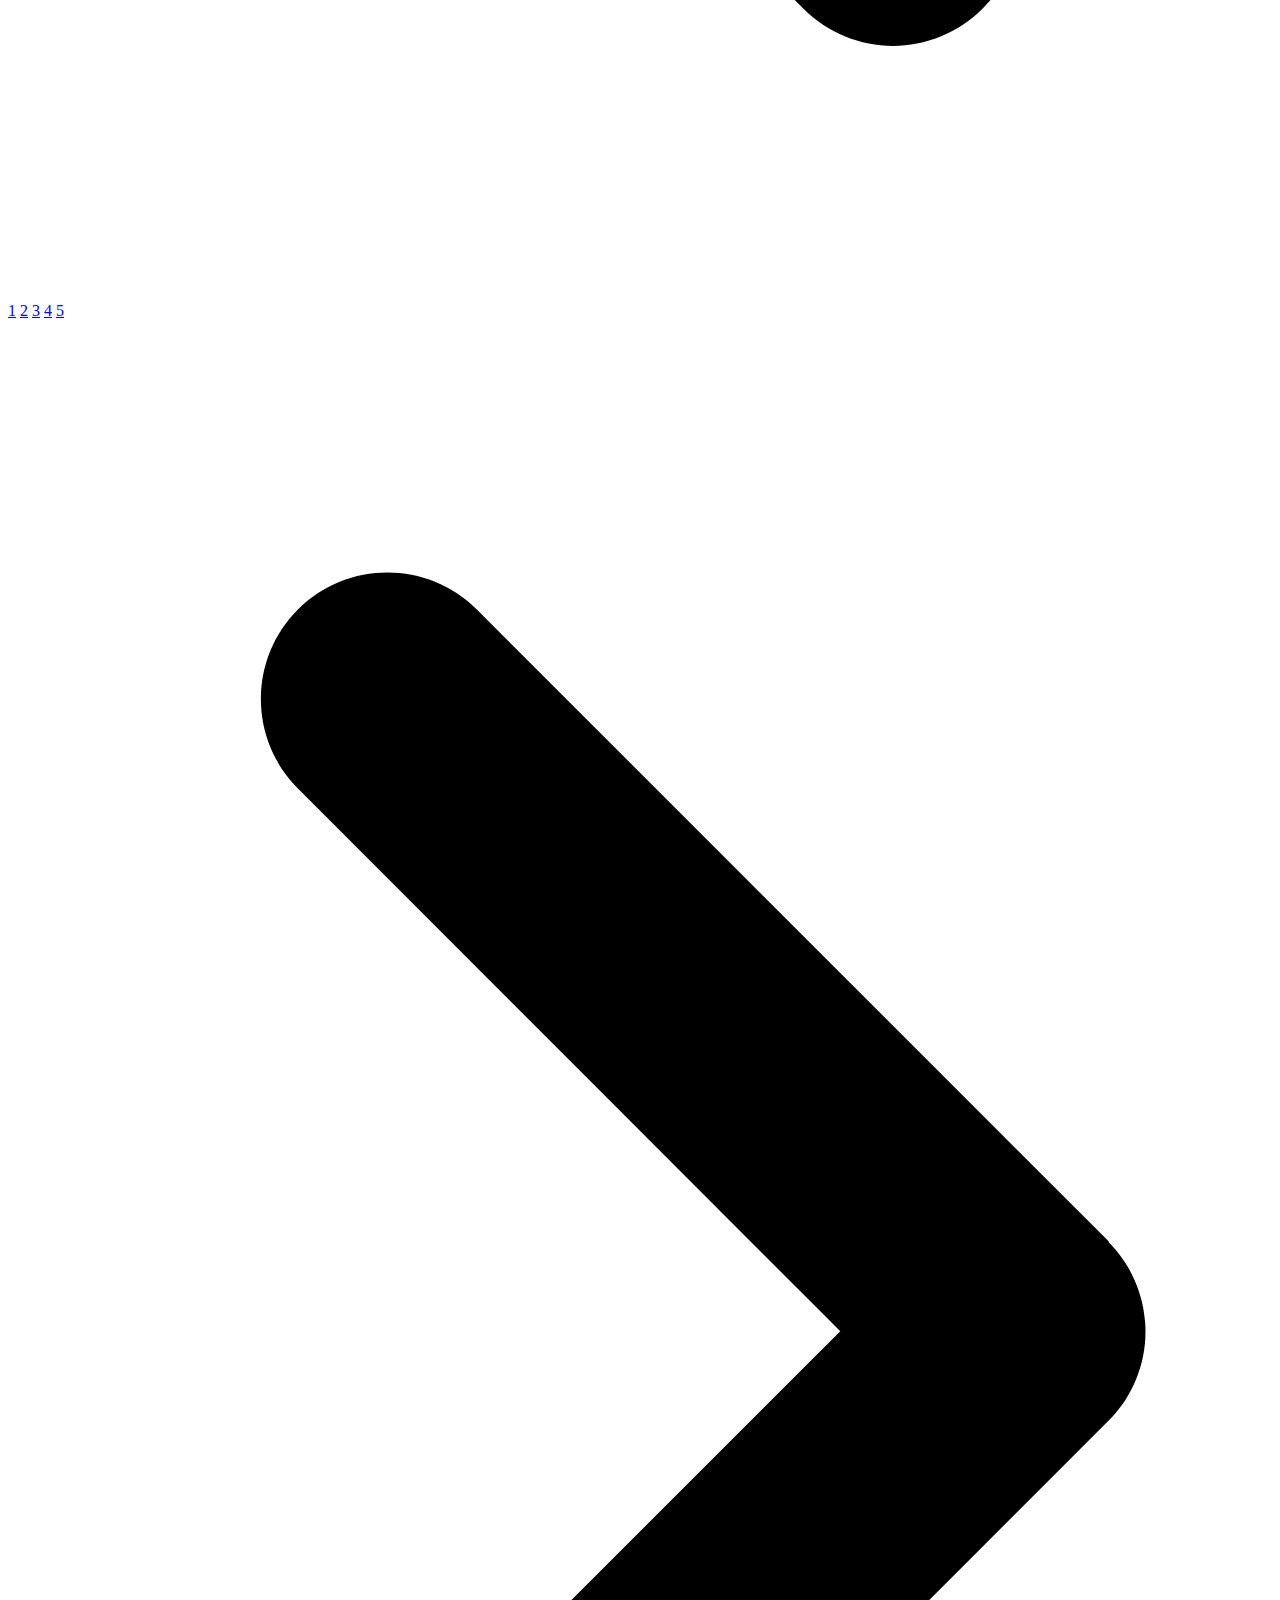
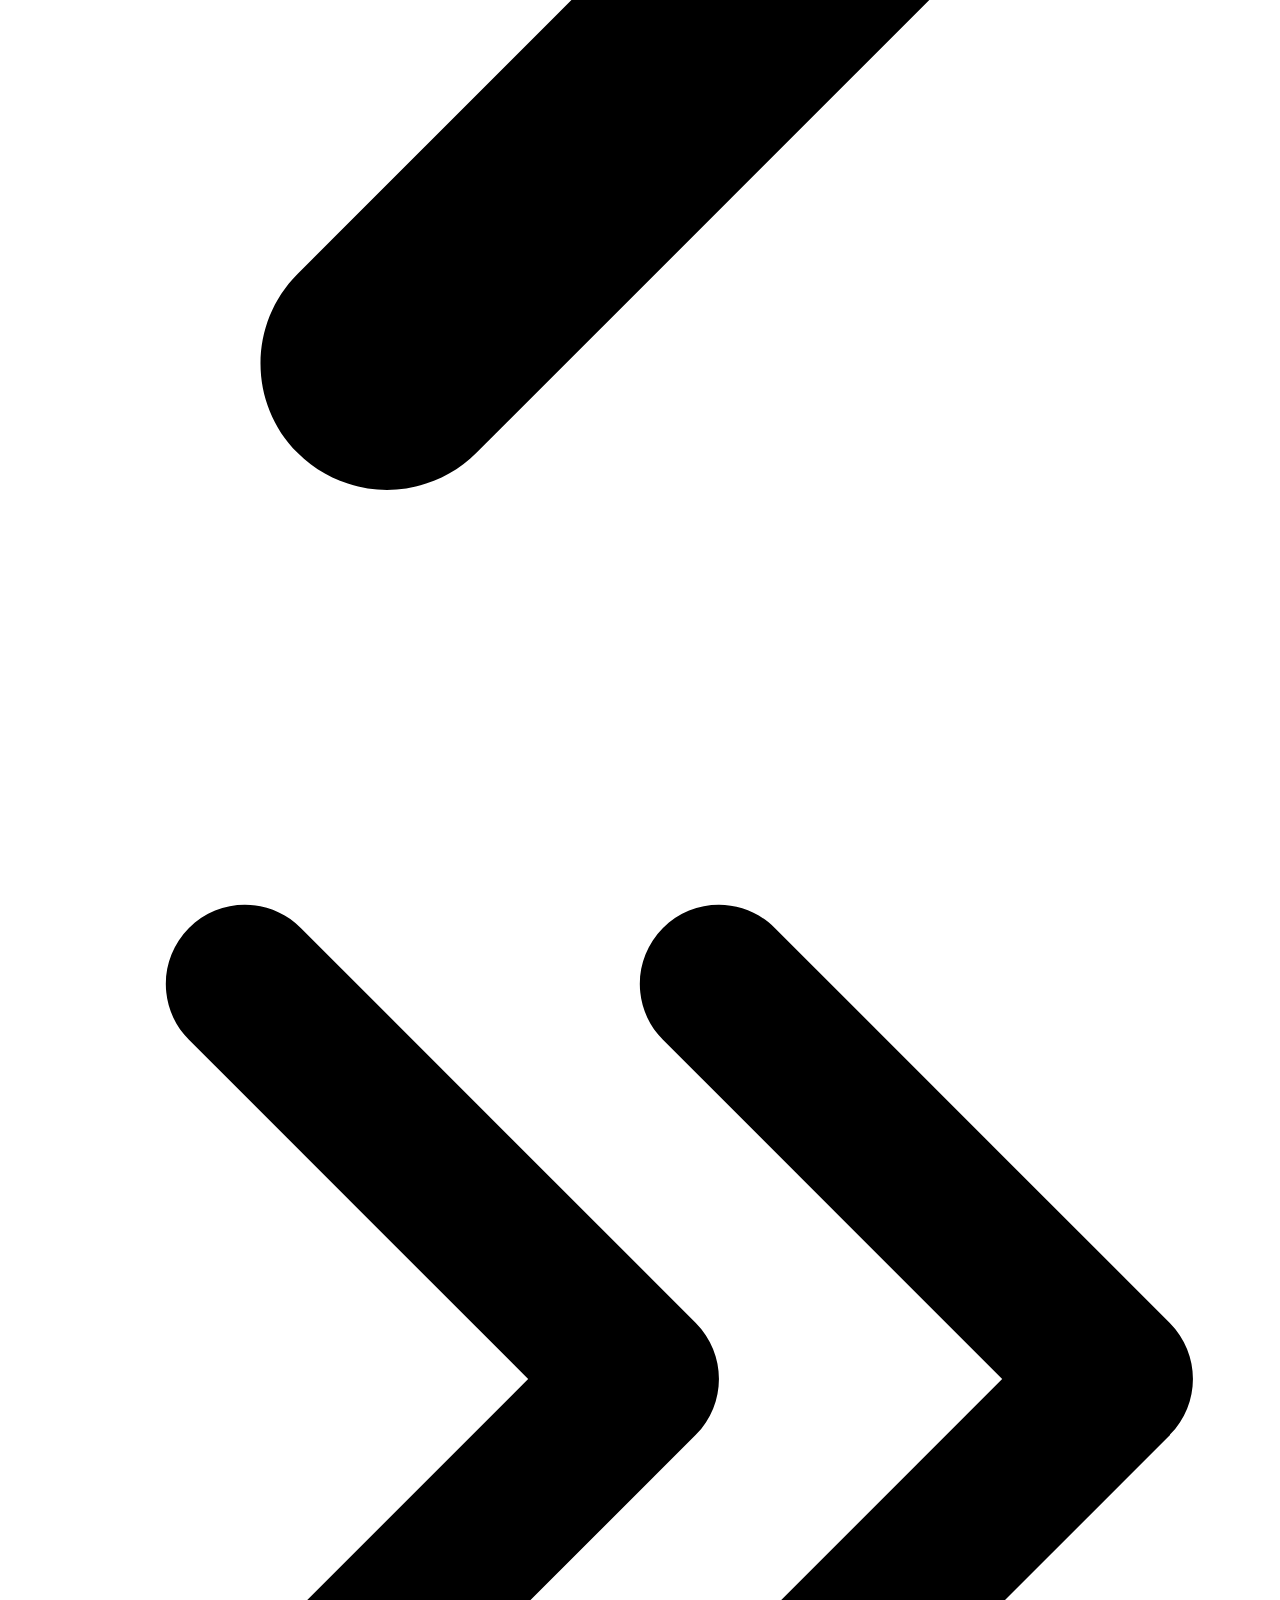
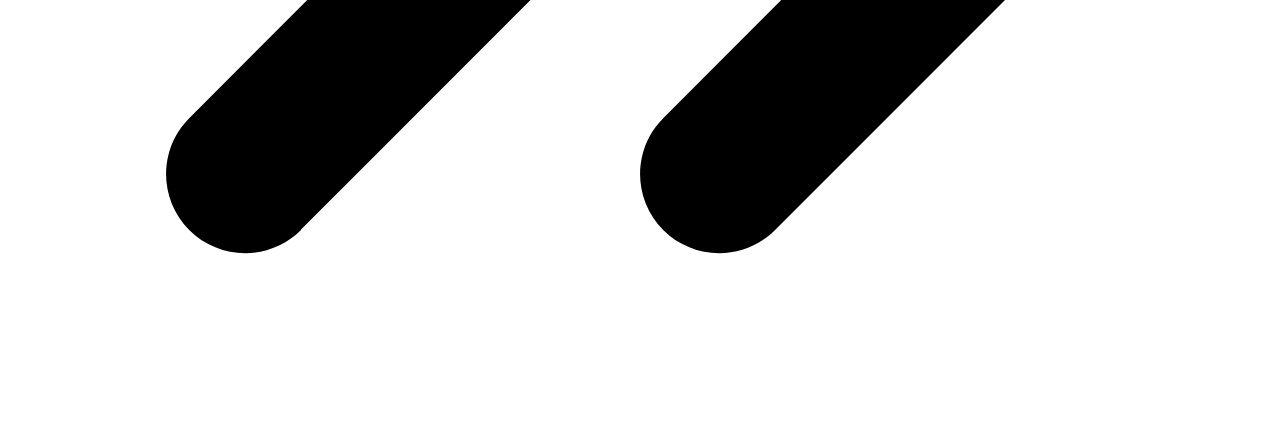
==== commit b8da871a: "login 설정" ====
--- a/src/main/resources/templates/main/index.html
+++ b/src/main/resources/templates/main/index.html
@@ -3,6 +3,7 @@
 	xmlns:layout="http://www.ultraq.net.nz/thymeleaf/layout"
 	layout:decorate="~{layouts/main}">
 	<main layout:fragment="content">
+	
 		<div class="container">
 			<div class="search_box">
 				<p class="total">총<b>30건</b>의 게시물이 있습니다.</p>
@@ -30,31 +31,31 @@
 			<div class="list_box">
 				<ul>
 					<li>
-						<div class="text_box">
-							<p class="cate">공부</p>
-							<p class="tit">What is Lorem Ipsum?</p>
-							<p class="tt">Lorem Ipsum is simply dummy text of the printing and typesetting industry. Lorem Ipsum has been the industry's standard dummy text ever since the 1500s, when an unknown printer took a galley of type and scrambled it to make a type specimen book.</p>
-							<div class="bottom_text">
-								<div>
-									<p class="name">추민경</p>
-									<p class="luv"><svg xmlns="http://www.w3.org/2000/svg" viewBox="0 0 512 512"><path d="M47.6 300.4L228.3 469.1c7.5 7 17.4 10.9 27.7 10.9s20.2-3.9 27.7-10.9L464.4 300.4c30.4-28.3 47.6-68 47.6-109.5v-5.8c0-69.9-50.5-129.5-119.4-141C347 36.5 300.6 51.4 268 84L256 96 244 84c-32.6-32.6-79-47.5-124.6-39.9C50.5 55.6 0 115.2 0 185.1v5.8c0 41.5 17.2 81.2 47.6 109.5z"/></svg>1</p>
-								</div>
-								<p class="date"><svg xmlns="http://www.w3.org/2000/svg" viewBox="0 0 512 512"><path d="M232 120C232 106.7 242.7 96 256 96C269.3 96 280 106.7 280 120V243.2L365.3 300C376.3 307.4 379.3 322.3 371.1 333.3C364.6 344.3 349.7 347.3 338.7 339.1L242.7 275.1C236 271.5 232 264 232 255.1L232 120zM256 0C397.4 0 512 114.6 512 256C512 397.4 397.4 512 256 512C114.6 512 0 397.4 0 256C0 114.6 114.6 0 256 0zM48 256C48 370.9 141.1 464 256 464C370.9 464 464 370.9 464 256C464 141.1 370.9 48 256 48C141.1 48 48 141.1 48 256z"/></svg>2022.12.01</p>
+						<a href="">
+							<span class="cate">공부</span>
+							<span class="tit">What is Lorem Ipsum?</span>
+							<span class="tt">Lorem Ipsum is simply dummy text of the printing and typesetting industry. Lorem Ipsum has been the industry's standard dummy text ever since the 1500s, when an unknown printer took a galley of type and scrambled it to make a type specimen book.</span>
+						</a>
+						<div class="bottom_text">
+							<div>
+								<p class="name">추민경</p>
+								<p class="luv"><svg xmlns="http://www.w3.org/2000/svg" viewBox="0 0 512 512"><path d="M47.6 300.4L228.3 469.1c7.5 7 17.4 10.9 27.7 10.9s20.2-3.9 27.7-10.9L464.4 300.4c30.4-28.3 47.6-68 47.6-109.5v-5.8c0-69.9-50.5-129.5-119.4-141C347 36.5 300.6 51.4 268 84L256 96 244 84c-32.6-32.6-79-47.5-124.6-39.9C50.5 55.6 0 115.2 0 185.1v5.8c0 41.5 17.2 81.2 47.6 109.5z"/></svg>1</p>
 							</div>
+							<p class="date"><svg xmlns="http://www.w3.org/2000/svg" viewBox="0 0 512 512"><path d="M232 120C232 106.7 242.7 96 256 96C269.3 96 280 106.7 280 120V243.2L365.3 300C376.3 307.4 379.3 322.3 371.1 333.3C364.6 344.3 349.7 347.3 338.7 339.1L242.7 275.1C236 271.5 232 264 232 255.1L232 120zM256 0C397.4 0 512 114.6 512 256C512 397.4 397.4 512 256 512C114.6 512 0 397.4 0 256C0 114.6 114.6 0 256 0zM48 256C48 370.9 141.1 464 256 464C370.9 464 464 370.9 464 256C464 141.1 370.9 48 256 48C141.1 48 48 141.1 48 256z"/></svg>2022.12.01</p>
 						</div>
 					</li>
 					<li class="photo">
-						<div class="text_box">
-							<p class="cate">일상</p>
-							<p class="tit">The standard Lorem Ipsum passage, used since the 1500s</p>
-							<p class="img"><img src="/img/bg_img.png" style="background:url('') no-repeat 50% 50% / cover"></p>
-							<div class="bottom_text">
-								<div>
-									<p class="name">추민경</p>
-									<p class="luv on"><svg xmlns="http://www.w3.org/2000/svg" viewBox="0 0 512 512"><path d="M47.6 300.4L228.3 469.1c7.5 7 17.4 10.9 27.7 10.9s20.2-3.9 27.7-10.9L464.4 300.4c30.4-28.3 47.6-68 47.6-109.5v-5.8c0-69.9-50.5-129.5-119.4-141C347 36.5 300.6 51.4 268 84L256 96 244 84c-32.6-32.6-79-47.5-124.6-39.9C50.5 55.6 0 115.2 0 185.1v5.8c0 41.5 17.2 81.2 47.6 109.5z"/></svg>2</p>
-								</div>
-								<p class="date"><svg xmlns="http://www.w3.org/2000/svg" viewBox="0 0 512 512"><path d="M232 120C232 106.7 242.7 96 256 96C269.3 96 280 106.7 280 120V243.2L365.3 300C376.3 307.4 379.3 322.3 371.1 333.3C364.6 344.3 349.7 347.3 338.7 339.1L242.7 275.1C236 271.5 232 264 232 255.1L232 120zM256 0C397.4 0 512 114.6 512 256C512 397.4 397.4 512 256 512C114.6 512 0 397.4 0 256C0 114.6 114.6 0 256 0zM48 256C48 370.9 141.1 464 256 464C370.9 464 464 370.9 464 256C464 141.1 370.9 48 256 48C141.1 48 48 141.1 48 256z"/></svg>2022.12.01</p>
+						<a href="">
+							<span class="cate">일상</span>
+							<span class="tit">The standard Lorem Ipsum passage, used since the 1500s</span>
+							<span class="img"><img src="/img/bg_img.png" style="background:url('') no-repeat 50% 50% / cover"></span>
+						</a>
+						<div class="bottom_text">
+							<div>
+								<p class="name">추민경</p>
+								<p class="luv on"><svg xmlns="http://www.w3.org/2000/svg" viewBox="0 0 512 512"><path d="M47.6 300.4L228.3 469.1c7.5 7 17.4 10.9 27.7 10.9s20.2-3.9 27.7-10.9L464.4 300.4c30.4-28.3 47.6-68 47.6-109.5v-5.8c0-69.9-50.5-129.5-119.4-141C347 36.5 300.6 51.4 268 84L256 96 244 84c-32.6-32.6-79-47.5-124.6-39.9C50.5 55.6 0 115.2 0 185.1v5.8c0 41.5 17.2 81.2 47.6 109.5z"/></svg>2</p>
 							</div>
+							<p class="date"><svg xmlns="http://www.w3.org/2000/svg" viewBox="0 0 512 512"><path d="M232 120C232 106.7 242.7 96 256 96C269.3 96 280 106.7 280 120V243.2L365.3 300C376.3 307.4 379.3 322.3 371.1 333.3C364.6 344.3 349.7 347.3 338.7 339.1L242.7 275.1C236 271.5 232 264 232 255.1L232 120zM256 0C397.4 0 512 114.6 512 256C512 397.4 397.4 512 256 512C114.6 512 0 397.4 0 256C0 114.6 114.6 0 256 0zM48 256C48 370.9 141.1 464 256 464C370.9 464 464 370.9 464 256C464 141.1 370.9 48 256 48C141.1 48 48 141.1 48 256z"/></svg>2022.12.01</p>
 						</div>
 					</li>
 				</ul>
